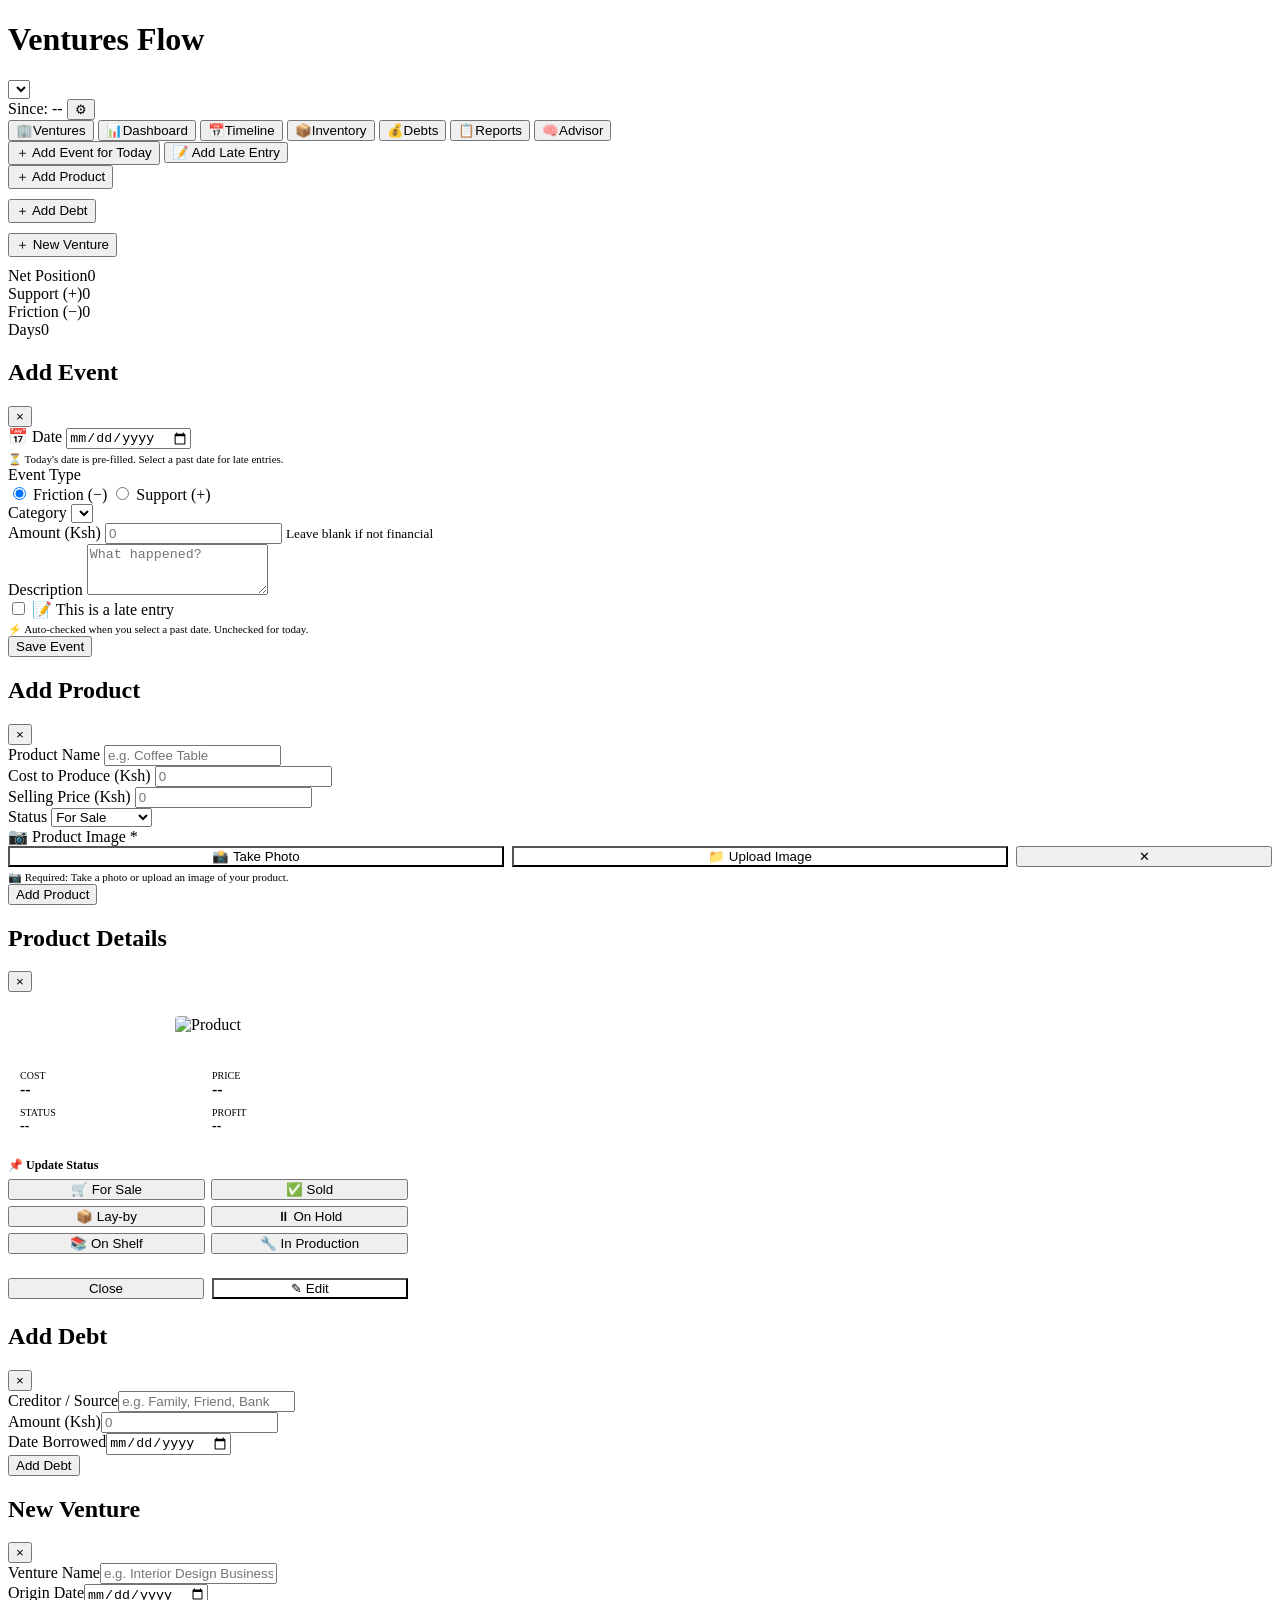
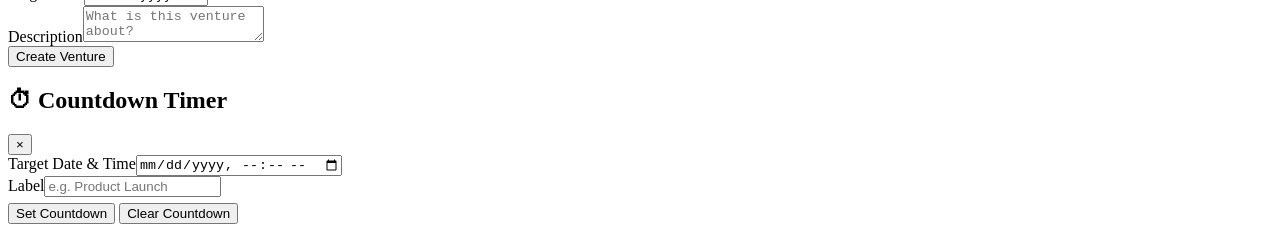
==== index.html @ 0978834f "Use full URL in manifest and SW" ====
<!DOCTYPE html>
<html lang="en">
<head>
    <meta charset="UTF-8">
    <meta name="viewport" content="width=device-width, initial-scale=1.0, maximum-scale=1.0, user-scalable=no">
    <meta name="theme-color" content="#1a1a2e">
    <meta name="description" content="Venture Flow - Track your venture's interaction with reality">
    <title>Ventures Flow</title>
    <base href="/venture-flow/">
    <link rel="manifest" href="manifest.json">
    <link rel="apple-touch-icon" href="icons/icon-192.png">
    
    <!-- Styles -->
    <link rel="stylesheet" href="css/style.css">
    <link rel="stylesheet" href="css/timeline.css">
    <link rel="stylesheet" href="css/dashboard.css">
    <link rel="stylesheet" href="css/inventory.css">
    <link rel="stylesheet" href="css/debts.css">
    <link rel="stylesheet" href="css/reports.css">
    <link rel="stylesheet" href="css/ventures.css">
    <link rel="stylesheet" href="css/modals.css">
    <link rel="stylesheet" href="css/responsive.css">
</head>
<body>

<div id="app">
    
    <!-- ===== HEADER ===== -->
    <header id="app-header">
        <div class="header-left">
            <h1 id="app-title">Ventures Flow</h1>
            <select id="venture-selector" class="venture-selector"></select>
        </div>
        <div class="header-right">
            <span id="venture-date" class="venture-date">Since: --</span>
            <button id="settings-btn" class="icon-btn" aria-label="Settings">⚙</button>
        </div>
    </header>

    <!-- ===== NAVIGATION ===== -->
    <nav id="main-nav">
        <button class="nav-btn" data-view="ventures"><span class="nav-icon">🏢</span><span class="nav-label">Ventures</span></button>
        <button class="nav-btn" data-view="dashboard"><span class="nav-icon">📊</span><span class="nav-label">Dashboard</span></button>
        <button class="nav-btn active" data-view="timeline"><span class="nav-icon">📅</span><span class="nav-label">Timeline</span></button>
        <button class="nav-btn" data-view="inventory"><span class="nav-icon">📦</span><span class="nav-label">Inventory</span></button>
        <button class="nav-btn" data-view="debts"><span class="nav-icon">💰</span><span class="nav-label">Debts</span></button>
        <button class="nav-btn" data-view="reports"><span class="nav-icon">📋</span><span class="nav-label">Reports</span></button>
        <button class="nav-btn" data-view="advisor"><span class="nav-icon">🧠</span><span class="nav-label">Advisor</span></button>
    </nav>

    <!-- ===== MAIN CONTENT ===== -->
    <main id="main-content">
        <section id="view-timeline" class="view active">
            <div id="countdown-container"></div>
            <div id="timeline-container"></div>
            <div id="timeline-footer">
                <button id="add-event-btn" class="add-btn">＋ Add Event for Today</button>
                <button id="add-late-event-btn" class="add-btn secondary">📝 Add Late Entry</button>
            </div>
        </section>
        
        <section id="view-dashboard" class="view"><div id="dashboard-container"></div></section>
        
        <section id="view-inventory" class="view">
            <button id="add-inventory-btn" class="add-btn" style="margin-bottom:10px;">＋ Add Product</button>
            <div id="inventory-list"></div>
        </section>
        
        <section id="view-debts" class="view">
            <button id="add-debt-btn" class="add-btn" style="margin-bottom:10px;">＋ Add Debt</button>
            <div id="debts-list"></div>
        </section>
        
        <section id="view-reports" class="view"><div id="reports-container"></div></section>
        
        <section id="view-ventures" class="view">
            <button id="add-venture-btn" class="add-btn" style="margin-bottom:10px;">＋ New Venture</button>
            <div id="ventures-list"></div>
        </section>

        <!-- ADVISOR VIEW -->
        <section id="view-advisor" class="view">
            <div id="advisor-container"></div>
        </section>
    </main>

    <!-- ===== STATUS BAR ===== -->
    <footer id="status-bar">
        <div class="status-item"><span class="status-label">Net Position</span><span id="net-position" class="status-value neutral">0</span></div>
        <div class="status-item"><span class="status-label">Support (+)</span><span id="total-support" class="status-value positive">0</span></div>
        <div class="status-item"><span class="status-label">Friction (−)</span><span id="total-friction" class="status-value negative">0</span></div>
        <div class="status-item"><span class="status-label">Days</span><span id="total-days" class="status-value neutral">0</span></div>
    </footer>
</div>

<!-- ===== MODALS ===== -->

<!-- ============================================ -->
<!-- EVENT MODAL - WITH SMART DATE HANDLING      -->
<!-- ============================================ -->
<div id="event-modal" class="modal">
    <div class="modal-overlay"></div>
    <div class="modal-content">
        <div class="modal-header">
            <h2 id="event-modal-title">Add Event</h2>
            <button class="modal-close" data-modal="event-modal">&times;</button>
        </div>
        <form id="event-form">
            <input type="hidden" id="event-edit-id" value="">
            
            <!-- Date Field with Smart Handling -->
            <div class="form-group">
                <label for="event-date">📅 Date</label>
                <input type="date" id="event-date" required>
                <small style="color:var(--gray-500);display:block;margin-top:4px;font-size:11px;">
                    ⏳ <span id="date-help-text">Today's date is pre-filled. Select a past date for late entries.</span>
                </small>
            </div>
            
            <div class="form-group">
                <label>Event Type</label>
                <div class="radio-group">
                    <label class="radio-option friction active" data-type="friction">
                        <input type="radio" name="eventType" value="friction" checked>
                        <span>Friction (−)</span>
                    </label>
                    <label class="radio-option support" data-type="support">
                        <input type="radio" name="eventType" value="support">
                        <span>Support (+)</span>
                    </label>
                </div>
            </div>
            
            <div class="form-group">
                <label for="event-category">Category</label>
                <select id="event-category" required></select>
            </div>
            
            <div class="form-group">
                <label for="event-amount">Amount (Ksh)</label>
                <input type="number" id="event-amount" placeholder="0" step="1">
                <small>Leave blank if not financial</small>
            </div>
            
            <div class="form-group">
                <label for="event-description">Description</label>
                <textarea id="event-description" rows="3" placeholder="What happened?" required></textarea>
            </div>
            
            <!-- Late Entry Checkbox - Auto-managed -->
            <div class="form-group">
                <label>
                    <input type="checkbox" id="event-late-entry"> 
                    📝 This is a late entry
                </label>
                <small style="color:var(--gray-500);display:block;margin-top:4px;font-size:11px;">
                    ⚡ Auto-checked when you select a past date. Unchecked for today.
                </small>
            </div>
            
            <button type="submit" class="submit-btn" id="event-submit-btn">Save Event</button>
        </form>
    </div>
</div>

<!-- Inventory Modal -->
<div id="inventory-modal" class="modal">
    <div class="modal-overlay"></div>
    <div class="modal-content">
        <div class="modal-header"><h2 id="inv-modal-title">Add Product</h2><button class="modal-close" data-modal="inventory-modal">&times;</button></div>
        <form id="inventory-form">
            <input type="hidden" id="inv-edit-id" value="">
            
            <div class="form-group">
                <label for="inv-name">Product Name</label>
                <input type="text" id="inv-name" placeholder="e.g. Coffee Table" required>
            </div>
            
            <div class="form-group">
                <label for="inv-cost">Cost to Produce (Ksh)</label>
                <input type="number" id="inv-cost" placeholder="0" step="1" required>
            </div>
            
            <div class="form-group">
                <label for="inv-price">Selling Price (Ksh)</label>
                <input type="number" id="inv-price" placeholder="0" step="1" required>
            </div>
            
            <div class="form-group">
                <label for="inv-status">Status</label>
                <select id="inv-status">
                    <option value="for_sale">For Sale</option>
                    <option value="in_production">In Production</option>
                    <option value="sold">Sold</option>
                </select>
            </div>
            
            <!-- NEW: Image Capture Section -->
            <div class="form-group">
                <label for="inv-image">📷 Product Image <span style="color:var(--friction);">*</span></label>
                <div style="display:flex;flex-direction:column;gap:8px;">
                    <div style="display:flex;gap:8px;flex-wrap:wrap;">
                        <button type="button" class="submit-btn" style="flex:1;background:var(--gray-700);" onclick="window.captureInventoryImage()">
                            📸 Take Photo
                        </button>
                        <button type="button" class="submit-btn" style="flex:1;background:var(--gray-700);" onclick="window.uploadInventoryImage()">
                            📁 Upload Image
                        </button>
                        <button type="button" class="submit-btn danger" style="flex:0.5;" onclick="window.clearInventoryImage()">
                            ✕
                        </button>
                    </div>
                    <input type="file" id="inv-image-input" accept="image/*" style="display:none;" onchange="window.handleInventoryImageUpload(event)">
                    <div id="inv-image-preview" style="display:none;border:1px solid var(--gray-700);border-radius:8px;padding:8px;background:var(--bg-secondary);text-align:center;">
                        <img id="inv-image-display" src="" alt="Product preview" style="max-width:100%;max-height:150px;border-radius:4px;">
                        <div style="font-size:10px;color:var(--gray-500);margin-top:4px;">Image captured ✓</div>
                    </div>
                    <input type="hidden" id="inv-image-data" value="">
                </div>
                <small style="color:var(--gray-500);display:block;margin-top:4px;font-size:11px;">
                    📷 Required: Take a photo or upload an image of your product.
                </small>
            </div>
            
            <button type="submit" class="submit-btn" id="inv-submit-btn">Add Product</button>
        </form>
    </div>
</div>

<!-- Inventory Detail Modal -->
<div id="inventory-detail-modal" class="modal">
    <div class="modal-overlay"></div>
    <div class="modal-content" style="max-width:400px;">
        <div class="modal-header">
            <h2 id="detail-product-name">Product Details</h2>
            <button class="modal-close" data-modal="inventory-detail-modal">&times;</button>
        </div>
        <div id="detail-content" style="padding:4px 0;">
            <!-- Product image -->
            <div style="text-align:center;margin:8px 0;padding:12px;background:var(--bg-secondary);border-radius:8px;border:1px solid var(--gray-700);">
                <img id="detail-product-image" src="" alt="Product" style="max-width:100%;max-height:200px;border-radius:4px;object-fit:contain;">
                <div id="detail-no-image" style="display:none;padding:30px 0;color:var(--gray-500);font-size:48px;">📷</div>
            </div>
            
            <!-- Product info -->
            <div style="display:grid;grid-template-columns:1fr 1fr;gap:8px;margin:12px 0;padding:12px;background:var(--bg-secondary);border-radius:8px;border:1px solid var(--gray-700);">
                <div>
                    <div style="font-size:10px;color:var(--gray-500);text-transform:uppercase;">Cost</div>
                    <div style="font-size:16px;font-weight:600;" id="detail-cost">--</div>
                </div>
                <div>
                    <div style="font-size:10px;color:var(--gray-500);text-transform:uppercase;">Price</div>
                    <div style="font-size:16px;font-weight:600;" id="detail-price">--</div>
                </div>
                <div>
                    <div style="font-size:10px;color:var(--gray-500);text-transform:uppercase;">Status</div>
                    <div style="font-size:14px;font-weight:600;" id="detail-status">--</div>
                </div>
                <div>
                    <div style="font-size:10px;color:var(--gray-500);text-transform:uppercase;">Profit</div>
                    <div style="font-size:14px;font-weight:600;" id="detail-profit">--</div>
                </div>
            </div>
            
            <!-- Status Management -->
            <div style="margin:12px 0;">
                <label style="font-size:12px;font-weight:600;color:var(--gray-300);display:block;margin-bottom:6px;">📌 Update Status</label>
                <div style="display:grid;grid-template-columns:1fr 1fr;gap:6px;" id="detail-status-buttons">
                    <button class="status-btn status-for-sale" data-status="for_sale" onclick="updateInventoryStatus('for_sale')">🛒 For Sale</button>
                    <button class="status-btn status-sold" data-status="sold" onclick="updateInventoryStatus('sold')">✅ Sold</button>
                    <button class="status-btn status-lay-by" data-status="lay_by" onclick="updateInventoryStatus('lay_by')">📦 Lay-by</button>
                    <button class="status-btn status-on-hold" data-status="on_hold" onclick="updateInventoryStatus('on_hold')">⏸ On Hold</button>
                    <button class="status-btn status-on-shelf" data-status="on_shelf" onclick="updateInventoryStatus('on_shelf')">📚 On Shelf</button>
                    <button class="status-btn status-in-production" data-status="in_production" onclick="updateInventoryStatus('in_production')">🔧 In Production</button>
                </div>
            </div>
            
            <!-- Action buttons -->
            <div style="display:flex;gap:8px;margin-top:12px;padding-top:12px;border-top:1px solid var(--gray-700);">
                <button class="submit-btn" style="flex:1;" onclick="closeInventoryDetail()">Close</button>
                <button class="submit-btn" style="flex:1;background:var(--info);" onclick="editFromDetail()">✎ Edit</button>
            </div>
        </div>
        <input type="hidden" id="detail-product-id" value="">
    </div>
</div>

<!-- Debt Modal -->
<div id="debt-modal" class="modal">
    <div class="modal-overlay"></div>
    <div class="modal-content">
        <div class="modal-header"><h2 id="debt-modal-title">Add Debt</h2><button class="modal-close" data-modal="debt-modal">&times;</button></div>
        <form id="debt-form">
            <input type="hidden" id="debt-edit-id" value="">
            <div class="form-group"><label for="debt-creditor">Creditor / Source</label><input type="text" id="debt-creditor" placeholder="e.g. Family, Friend, Bank" required></div>
            <div class="form-group"><label for="debt-amount">Amount (Ksh)</label><input type="number" id="debt-amount" placeholder="0" step="1" required></div>
            <div class="form-group"><label for="debt-date">Date Borrowed</label><input type="date" id="debt-date" required></div>
            <button type="submit" class="submit-btn" id="debt-submit-btn">Add Debt</button>
        </form>
    </div>
</div>

<!-- Venture Modal -->
<div id="venture-modal" class="modal">
    <div class="modal-overlay"></div>
    <div class="modal-content">
        <div class="modal-header"><h2>New Venture</h2><button class="modal-close" data-modal="venture-modal">&times;</button></div>
        <form id="venture-form">
            <div class="form-group"><label for="venture-name">Venture Name</label><input type="text" id="venture-name" placeholder="e.g. Interior Design Business" required></div>
            <div class="form-group"><label for="venture-origin">Origin Date</label><input type="date" id="venture-origin" required></div>
            <div class="form-group"><label for="venture-description">Description</label><textarea id="venture-description" rows="2" placeholder="What is this venture about?"></textarea></div>
            <button type="submit" class="submit-btn">Create Venture</button>
        </form>
    </div>
</div>

<!-- Countdown Modal -->
<div id="countdown-modal" class="modal">
    <div class="modal-overlay"></div>
    <div class="modal-content">
        <div class="modal-header"><h2>⏱ Countdown Timer</h2><button class="modal-close" data-modal="countdown-modal">&times;</button></div>
        <form id="countdown-form">
            <div class="form-group"><label for="countdown-target">Target Date & Time</label><input type="datetime-local" id="countdown-target" required></div>
            <div class="form-group"><label for="countdown-label">Label</label><input type="text" id="countdown-label" placeholder="e.g. Product Launch"></div>
            <button type="submit" class="submit-btn">Set Countdown</button>
            <button type="button" class="submit-btn danger" id="countdown-clear-btn" style="margin-top:6px;">Clear Countdown</button>
        </form>
    </div>
</div>

<!-- Toast -->
<div id="toast" class="toast"><span id="toast-message"></span></div>

<!-- ===== SCRIPTS ===== -->
<!-- 1. Core utilities and database (no dependencies) -->
<script src="js/utils.js"></script>
<script src="js/database.js"></script>

<!-- 2. State management (depends on nothing) -->
<script src="js/state.js"></script>

<!-- 3. Data definitions (depends on database) -->
<script src="js/categories.js"></script>

<!-- 4. CRUD operations (depend on state, database, categories) -->
<script src="js/events.js"></script>
<script src="js/inventory.js"></script>
<script src="js/debts.js"></script>

<!-- 5. Renderers (depend on CRUD operations and state) -->
<script src="js/timeline.js"></script>
<script src="js/dashboard.js"></script>
<script src="js/reports.js"></script>

<!-- 6. Specialized features (depend on state and database) -->
<script src="js/ventures.js"></script>
<script src="js/countdown.js"></script>

<!-- 7. Export utilities (depend on state) -->
<script src="js/exports.js"></script>

<!-- 8. Modal placeholder -->
<script src="js/modals.js"></script>

<!-- 9. EMERGENT INTELLIGENCE ENGINE -->
<!-- Pattern engine: detects patterns in data -->
<script src="js/patterns.js"></script>
<!-- Probability engine: calculates outcome probabilities -->
<script src="js/probability.js"></script>
<!-- Memory engine: compresses data into stateful memory -->
<script src="js/memory.js"></script>
<!-- Anomaly engine: flags unusual events -->
<script src="js/anomalies.js"></script>
<!-- Simulator engine: runs what-if scenarios -->
<script src="js/simulator.js"></script>
<!-- Advisor engine: synthesizes everything into advice -->
<script src="js/advisor.js"></script>

<!-- 10. MAIN APPLICATION (depends on everything above) -->
<script src="js/app.js"></script>

</body>
</html>
---- css/style.css ----
/* ========================================
   GLOBAL STYLES & VARIABLES
   ======================================== */
* { margin: 0; padding: 0; box-sizing: border-box; }

:root {
    --primary: #1a1a2e;
    --primary-light: #2c3e50;
    --primary-dark: #0f0f1a;
    --friction: #e74c3c;
    --friction-light: #fdf2f2;
    --friction-dark: #c0392b;
    --support: #2ecc71;
    --support-light: #f0faf4;
    --support-dark: #27ae60;
    --gray-50: #f8f9fa;
    --gray-100: #f1f3f5;
    --gray-200: #e9ecef;
    --gray-300: #dee2e6;
    --gray-400: #ced4da;
    --gray-500: #adb5bd;
    --gray-600: #868e96;
    --gray-700: #495057;
    --gray-800: #343a40;
    --gray-900: #212529;
    --warning: #f39c12;
    --info: #3498db;
    --success: #2ecc71;
    --error: #e74c3c;
    --radius: 12px;
    --shadow: 0 2px 8px rgba(0,0,0,0.15);
}

html, body {
    height: 100%;
    font-family: -apple-system, BlinkMacSystemFont, 'Segoe UI', Roboto, sans-serif;
    background: var(--primary);
    color: #fff;
    overflow: hidden;
}

button { cursor: pointer; border: none; font-family: inherit; }

input, select, textarea {
    font-family: inherit;
    font-size: 14px;
    padding: 10px 12px;
    border-radius: 8px;
    border: 1px solid var(--gray-300);
    background: #fff;
    color: var(--gray-900);
    width: 100%;
    transition: border-color 0.2s;
}
input:focus, select:focus, textarea:focus {
    outline: none;
    border-color: var(--support);
}
textarea { resize: vertical; min-height: 60px; }

/* ========================================
   APP SHELL
   ======================================== */
#app {
    display: flex;
    flex-direction: column;
    height: 100vh;
    max-width: 480px;
    margin: 0 auto;
    background: var(--primary);
    position: relative;
    overflow: hidden;
}

/* Header */
#app-header {
    display: flex;
    justify-content: space-between;
    align-items: center;
    padding: 10px 14px;
    background: var(--primary-dark);
    border-bottom: 1px solid #2c3e50;
    flex-shrink: 0;
    z-index: 10;
    gap: 6px;
    flex-wrap: wrap;
}
.header-left { display: flex; align-items: center; gap: 8px; flex:1; min-width:0; }
.header-right { display: flex; align-items: center; gap: 6px; flex-shrink:0; }
#app-title {
    font-size: 17px;
    font-weight: 700;
    background: linear-gradient(135deg, var(--support), #27ae60);
    -webkit-background-clip: text;
    -webkit-text-fill-color: transparent;
    white-space: nowrap;
}
.venture-selector {
    background: var(--primary-light);
    color: #fff;
    border: 1px solid #2c3e50;
    border-radius: 6px;
    padding: 4px 8px;
    font-size: 11px;
    max-width: 120px;
    cursor: pointer;
}
.venture-selector option { background: var(--primary-dark); color: #fff; }
.venture-date {
    font-size: 10px;
    color: var(--gray-500);
    background: var(--primary-light);
    padding: 3px 8px;
    border-radius: 12px;
    white-space: nowrap;
}
.icon-btn {
    background: transparent;
    color: var(--gray-400);
    font-size: 18px;
    padding: 4px 6px;
    border-radius: 6px;
    transition: all 0.2s;
}
.icon-btn:hover { background: var(--primary-light); color: #fff; }

/* Navigation */
#main-nav {
    display: flex;
    background: var(--primary-dark);
    border-bottom: 1px solid #2c3e50;
    flex-shrink: 0;
    overflow-x: auto;
    padding: 0 2px;
}
.nav-btn {
    flex: 1;
    min-width: 44px;
    padding: 8px 4px;
    background: transparent;
    color: var(--gray-500);
    display: flex;
    flex-direction: column;
    align-items: center;
    gap: 1px;
    font-size: 9px;
    transition: all 0.2s;
    border-bottom: 2px solid transparent;
}
.nav-btn .nav-icon { font-size: 16px; }
.nav-btn .nav-label { font-size: 8px; letter-spacing: 0.2px; }
.nav-btn.active {
    color: var(--support);
    border-bottom-color: var(--support);
}
.nav-btn.active .nav-icon { color: var(--support); }
.nav-btn:hover { color: #fff; }

/* Main Content */
#main-content {
    flex: 1;
    overflow-y: auto;
    overflow-x: hidden;
    padding: 0;
    background: var(--primary);
    -webkit-overflow-scrolling: touch;
}
#main-content::-webkit-scrollbar { width: 3px; }
#main-content::-webkit-scrollbar-track { background: transparent; }
#main-content::-webkit-scrollbar-thumb { background: var(--gray-600); border-radius: 3px; }

/* Views */
.view {
    display: none;
    padding: 10px 10px 70px 10px;
    min-height: 100%;
}
.view.active { display: block; }

/* Status Bar */
#status-bar {
    display: flex;
    background: var(--primary-dark);
    border-top: 1px solid #2c3e50;
    padding: 4px 8px;
    flex-shrink: 0;
    gap: 2px;
    position: sticky;
    bottom: 0;
    z-index: 10;
}
.status-item {
    flex: 1;
    text-align: center;
    padding: 2px 2px;
    border-radius: 4px;
}
.status-label {
    display: block;
    font-size: 7px;
    text-transform: uppercase;
    color: var(--gray-500);
    letter-spacing: 0.3px;
}
.status-value {
    font-size: 12px;
    font-weight: 700;
    display: block;
}
.status-value.positive { color: var(--support); }
.status-value.negative { color: var(--friction); }
.status-value.neutral { color: var(--gray-400); }

/* ========================================
   UTILITY CLASSES
   ======================================== */
.text-center { text-align: center; }
.mt-4 { margin-top: 4px; }
.mt-8 { margin-top: 8px; }
.mb-8 { margin-bottom: 8px; }
.flex { display: flex; }
.flex-between { display: flex; justify-content: space-between; align-items: center; }
.gap-4 { gap: 4px; }
.gap-8 { gap: 8px; }
.hidden { display: none !important; }

/* ========================================
   ADD BUTTON
   ======================================== */
.add-btn {
    display: block;
    width: 100%;
    padding: 12px;
    background: var(--support);
    color: var(--primary-dark);
    border: none;
    border-radius: var(--radius);
    font-size: 14px;
    font-weight: 700;
    cursor: pointer;
    transition: all 0.2s;
    box-shadow: 0 4px 16px rgba(46, 204, 113, 0.25);
}
.add-btn:hover { background: var(--support-dark); transform: scale(1.01); }
.add-btn.secondary {
    background: var(--info);
    box-shadow: 0 4px 16px rgba(52, 152, 219, 0.25);
    margin-top: 6px;
}
.add-btn.secondary:hover { background: #2980b9; }

/* ========================================
   DELETE & EDIT BUTTONS
   ======================================== */
.delete-btn {
    background: transparent;
    color: var(--friction);
    font-size: 14px;
    padding: 2px 6px;
    border-radius: 4px;
    transition: all 0.2s;
}
.delete-btn:hover { background: #1a0f0f; }

.edit-btn-sm {
    background: transparent;
    color: var(--info);
    font-size: 12px;
    padding: 2px 6px;
    border-radius: 4px;
    transition: all 0.2s;
}
.edit-btn-sm:hover { background: #0f1a2a; }

/* ========================================
   EMPTY STATE
   ======================================== */
.empty-state {
    text-align: center;
    padding: 30px 16px;
    color: var(--gray-500);
}
.empty-state .empty-icon { font-size: 36px; margin-bottom: 8px; display: block; }
.empty-state p { margin: 4px 0; font-size: 13px; }

/* ========================================
   TOAST
   ======================================== */
.toast {
    position: fixed;
    bottom: 70px;
    left: 50%;
    transform: translateX(-50%);
    background: var(--primary-dark);
    color: #fff;
    padding: 10px 20px;
    border-radius: var(--radius);
    font-size: 13px;
    border: 1px solid #2c3e50;
    z-index: 2000;
    opacity: 0;
    visibility: hidden;
    transition: all 0.3s ease;
    max-width: 90%;
    text-align: center;
    box-shadow: 0 4px 20px rgba(0,0,0,0.4);
}
.toast.visible {
    opacity: 1;
    visibility: visible;
}
.toast.success { border-color: var(--support); }
.toast.error { border-color: var(--friction); }
.toast.warning { border-color: var(--warning); }

/* ============================================
   ADVISOR STYLES
   ============================================ */

.advisor-header-bar {
    display: flex;
    justify-content: space-between;
    align-items: center;
    flex-wrap: wrap;
    gap: 10px;
    padding: 16px 0;
    border-bottom: 1px solid var(--gray-700);
}

.advisor-header-bar h2 {
    margin: 0;
    font-size: 18px;
}

.advisor-stats {
    display: flex;
    gap: 12px;
}

.advisor-stat {
    padding: 4px 12px;
    border-radius: 12px;
    font-size: 13px;
    font-weight: 600;
}

.advisor-stat.urgent {
    background: rgba(231, 76, 60, 0.2);
    color: var(--friction);
}

.advisor-stat.important {
    background: rgba(241, 196, 15, 0.2);
    color: var(--warning);
}

.advisor-stat.opportunity {
    background: rgba(46, 204, 113, 0.2);
    color: var(--support);
}

.advisor-alert {
    padding: 12px 16px;
    background: rgba(231, 76, 60, 0.15);
    border-left: 4px solid var(--friction);
    border-radius: 6px;
    margin: 12px 0;
    font-size: 14px;
    color: var(--friction);
}

.advisor-list {
    display: flex;
    flex-direction: column;
    gap: 12px;
    padding: 12px 0;
}

.advisor-item {
    padding: 14px 16px;
    border-radius: 8px;
    border: 1px solid var(--gray-700);
    background: var(--bg-secondary);
}

.advisor-item.priority-urgent {
    border-left: 4px solid var(--friction);
}

.advisor-item.priority-important {
    border-left: 4px solid var(--warning);
}

.advisor-item.priority-opportunity {
    border-left: 4px solid var(--support);
}

.advisor-header {
    display: flex;
    justify-content: space-between;
    align-items: center;
    flex-wrap: wrap;
    gap: 8px;
    margin-bottom: 6px;
}

.advisor-priority {
    font-size: 11px;
    font-weight: 600;
    letter-spacing: 0.5px;
    padding: 2px 10px;
    border-radius: 10px;
    background: var(--gray-600);
    color: var(--gray-200);
}

.advisor-title {
    font-weight: 600;
    font-size: 15px;
}

.advisor-action {
    font-size: 14px;
    color: var(--gray-300);
    margin: 4px 0;
}

.advisor-detail {
    font-size: 12px;
    color: var(--gray-500);
    margin-top: 4px;
}

.advisor-source {
    font-size: 10px;
    color: var(--gray-600);
    margin-top: 6px;
    text-transform: uppercase;
    letter-spacing: 0.5px;
}

.advisor-empty {
    text-align: center;
    padding: 40px 20px;
    color: var(--gray-500);
}

.advisor-icon {
    font-size: 48px;
    display: block;
    margin-bottom: 12px;
}

/* ============================================
   MEMORY CARD STYLES
   ============================================ */

.memory-card {
    padding: 16px;
    border-radius: 8px;
    background: var(--bg-secondary);
    border: 1px solid var(--gray-700);
}

.memory-header {
    display: flex;
    justify-content: space-between;
    align-items: center;
    margin-bottom: 12px;
}

.memory-sentiment {
    font-weight: 600;
    font-size: 14px;
}

.memory-sentiment.positive { color: var(--support); }
.memory-sentiment.negative { color: var(--friction); }
.memory-sentiment.neutral { color: var(--warning); }

.memory-period {
    font-size: 12px;
    color: var(--gray-500);
}

.memory-stats {
    display: grid;
    grid-template-columns: repeat(4, 1fr);
    gap: 8px;
    margin: 10px 0;
}

.memory-stat {
    text-align: center;
}

.memory-stat-value {
    display: block;
    font-size: 20px;
    font-weight: 700;
}

.memory-stat-value.support { color: var(--support); }
.memory-stat-value.friction { color: var(--friction); }
.memory-stat-value.neutral { color: var(--gray-400); }

.memory-stat-label {
    font-size: 10px;
    color: var(--gray-500);
    text-transform: uppercase;
}

.memory-detail {
    font-size: 12px;
    color: var(--gray-400);
    padding: 8px 0;
    border-top: 1px solid var(--gray-700);
    border-bottom: 1px solid var(--gray-700);
}

.memory-net {
    padding-top: 8px;
    font-size: 14px;
}

.memory-net .support { color: var(--support); }
.memory-net .friction { color: var(--friction); }

/* ============================================
   ANOMALY STYLES
   ============================================ */

.anomaly-item {
    padding: 12px 14px;
    border-radius: 6px;
    background: var(--bg-secondary);
    border: 1px solid var(--gray-700);
    margin-bottom: 8px;
}

.anomaly-item.severity-high {
    border-left: 4px solid var(--friction);
}

.anomaly-item.severity-medium {
    border-left: 4px solid var(--warning);
}

.anomaly-item.severity-low {
    border-left: 4px solid var(--support);
}

.anomaly-header {
    display: flex;
    align-items: center;
    gap: 8px;
    flex-wrap: wrap;
}

.anomaly-icon { font-size: 16px; }
.anomaly-title { font-weight: 600; font-size: 14px; }
.anomaly-severity {
    font-size: 10px;
    padding: 1px 8px;
    border-radius: 8px;
    background: var(--gray-600);
    color: var(--gray-200);
}

.anomaly-message { font-size: 14px; color: var(--gray-300); margin: 4px 0; }
.anomaly-description { font-size: 12px; color: var(--gray-500); }
.anomaly-date { font-size: 11px; color: var(--gray-600); margin-top: 4px; }

.anomaly-empty {
    text-align: center;
    padding: 20px;
    color: var(--gray-500);
}

/* ============================================
   SIMULATION STYLES
   ============================================ */

.simulation-result {
    padding: 16px;
    border-radius: 8px;
    background: var(--bg-secondary);
    border: 1px solid var(--gray-700);
}

.sim-score {
    text-align: center;
    padding: 12px 0;
    margin-bottom: 12px;
    border-bottom: 1px solid var(--gray-700);
}

.sim-score-value {
    font-size: 32px;
    font-weight: 700;
    display: block;
}

.sim-score-label {
    font-size: 12px;
    color: var(--gray-500);
}

.sim-grid {
    display: grid;
    grid-template-columns: 1fr 1fr;
    gap: 8px 16px;
    margin: 12px 0;
}

.sim-item {
    display: flex;
    justify-content: space-between;
    padding: 4px 0;
    font-size: 13px;
}

.sim-label { color: var(--gray-500); }
.sim-value { font-weight: 600; }
.sim-value.positive { color: var(--support); }
.sim-value.negative { color: var(--friction); }
.sim-value.neutral { color: var(--gray-400); }

.sim-insights {
    padding: 10px 0;
    border-top: 1px solid var(--gray-700);
    border-bottom: 1px solid var(--gray-700);
    margin: 10px 0;
}

.sim-insight {
    font-size: 13px;
    padding: 2px 0;
    color: var(--gray-300);
}

.sim-recommendation {
    padding-top: 10px;
    font-size: 14px;
    color: var(--gray-200);
}


/* ============================================
   ADVISOR FILTER TABS
   ============================================ */

.advisor-filter-tabs {
    display: flex;
    gap: 6px;
    padding: 6px 0 10px 0;
    flex-wrap: wrap;
    border-bottom: 1px solid var(--gray-700);
    margin-bottom: 10px;
}

.advisor-filter-btn {
    display: flex;
    align-items: center;
    gap: 6px;
    padding: 6px 14px;
    border-radius: 20px;
    border: 1px solid var(--gray-600);
    background: transparent;
    color: var(--gray-400);
    font-size: 12px;
    font-weight: 500;
    cursor: pointer;
    transition: all 0.2s ease;
    font-family: inherit;
}

.advisor-filter-btn:hover {
    background: var(--gray-800);
    border-color: var(--gray-400);
    color: var(--gray-200);
}

.advisor-filter-btn.active {
    background: var(--gray-700);
    border-color: var(--gray-400);
    color: #fff;
}

.advisor-filter-btn.urgent {
    border-color: rgba(231, 76, 60, 0.3);
    color: var(--friction);
}

.advisor-filter-btn.urgent:hover {
    background: rgba(231, 76, 60, 0.1);
    border-color: var(--friction);
}

.advisor-filter-btn.urgent.active {
    background: rgba(231, 76, 60, 0.2);
    border-color: var(--friction);
    color: var(--friction);
}

.advisor-filter-btn.important {
    border-color: rgba(241, 196, 15, 0.3);
    color: var(--warning);
}

.advisor-filter-btn.important:hover {
    background: rgba(241, 196, 15, 0.1);
    border-color: var(--warning);
}

.advisor-filter-btn.important.active {
    background: rgba(241, 196, 15, 0.2);
    border-color: var(--warning);
    color: var(--warning);
}

.advisor-filter-btn.opportunity {
    border-color: rgba(46, 204, 113, 0.3);
    color: var(--support);
}

.advisor-filter-btn.opportunity:hover {
    background: rgba(46, 204, 113, 0.1);
    border-color: var(--support);
}

.advisor-filter-btn.opportunity.active {
    background: rgba(46, 204, 113, 0.2);
    border-color: var(--support);
    color: var(--support);
}

.filter-count {
    font-size: 10px;
    background: var(--gray-700);
    color: var(--gray-400);
    padding: 1px 7px;
    border-radius: 10px;
    font-weight: 600;
    min-width: 18px;
    text-align: center;
}

.advisor-filter-btn.active .filter-count {
    background: var(--gray-600);
    color: #fff;
}

.advisor-filter-btn.urgent .filter-count.urgent-count {
    background: rgba(231, 76, 60, 0.2);
    color: var(--friction);
}

.advisor-filter-btn.important .filter-count.important-count {
    background: rgba(241, 196, 15, 0.2);
    color: var(--warning);
}

.advisor-filter-btn.opportunity .filter-count.opportunity-count {
    background: rgba(46, 204, 113, 0.2);
    color: var(--support);
}

/* Active state with colored counts */
.advisor-filter-btn.urgent.active .filter-count.urgent-count {
    background: rgba(231, 76, 60, 0.3);
    color: var(--friction);
}

.advisor-filter-btn.important.active .filter-count.important-count {
    background: rgba(241, 196, 15, 0.3);
    color: var(--warning);
}

.advisor-filter-btn.opportunity.active .filter-count.opportunity-count {
    background: rgba(46, 204, 113, 0.3);
    color: var(--support);
}

/* Responsive */
@media (max-width: 480px) {
    .advisor-filter-tabs {
        gap: 4px;
        padding: 4px 0 8px 0;
    }
    
    .advisor-filter-btn {
        font-size: 10px;
        padding: 4px 10px;
        gap: 4px;
    }
    
    .filter-count {
        font-size: 8px;
        padding: 1px 5px;
        min-width: 14px;
    }
}
---- css/timeline.css ----
/* ========================================
   TIMELINE VIEW
   ======================================== */
#timeline-container { padding: 2px 0; }
.timeline { display: flex; flex-direction: column; }

.day-block {
    margin-bottom: 14px;
    padding: 0 2px;
}

.day-header {
    display: flex;
    align-items: center;
    gap: 8px;
    padding: 3px 6px;
    font-size: 11px;
    font-weight: 600;
    color: var(--gray-500);
    border-bottom: 1px solid #2c3e50;
    margin-bottom: 4px;
    padding-bottom: 4px;
}
.day-date { color: var(--gray-300); }
.day-date.late-entry { color: var(--warning); }

.late-badge {
    font-size: 8px;
    background: #3a2a1a;
    color: var(--warning);
    padding: 1px 6px;
    border-radius: 8px;
    font-weight: 400;
}
.origin-badge {
    font-size: 8px;
    color: var(--support);
    background: #1a3a2a;
    padding: 1px 8px;
    border-radius: 10px;
    font-weight: 400;
}

.day-row {
    display: flex;
    gap: 0;
    min-height: 40px;
}
.day-col { padding: 2px 3px; }
.day-col.friction-col {
    flex: 0 0 44%;
    text-align: right;
    padding-right: 4px;
}
.day-col.timeline-col {
    flex: 0 0 12%;
    display: flex;
    justify-content: center;
    position: relative;
}
.day-col.support-col {
    flex: 0 0 44%;
    text-align: left;
    padding-left: 4px;
}

.timeline-line {
    width: 2px;
    background: #2c3e50;
    min-height: 24px;
    border-radius: 2px;
    position: relative;
}
.day-block:first-child .timeline-line::before {
    content: '●';
    position: absolute;
    top: -5px;
    left: 50%;
    transform: translateX(-50%);
    color: var(--support);
    font-size: 12px;
}

.event-card {
    background: #1a1a2e;
    border-radius: 6px;
    padding: 4px 8px;
    margin-bottom: 3px;
    cursor: pointer;
    transition: all 0.15s;
    border-left: 3px solid transparent;
    font-size: 11px;
    border: 1px solid #2c3e50;
    position: relative;
}
.event-card:hover {
    border-color: var(--gray-500);
    transform: translateY(-1px);
}
.event-card.friction {
    border-left-color: var(--friction);
    background: #1a0f0f;
}
.event-card.support {
    border-left-color: var(--support);
    background: #0f1a12;
}
.event-card.late-entry {
    border-style: dashed;
    border-color: var(--warning);
}

.event-amount {
    font-weight: 700;
    font-size: 12px;
}
.event-amount.amount-friction { color: var(--friction); }
.event-amount.amount-support { color: var(--support); }
.event-amount.amount-empty { color: var(--gray-600); font-weight: 400; }

.event-description {
    color: var(--gray-200);
    margin: 1px 0;
    font-size: 11px;
}
.event-badge {
    font-size: 7px;
    background: #2c3e50;
    padding: 1px 6px;
    border-radius: 8px;
    color: var(--gray-500);
    display: inline-block;
    text-transform: uppercase;
    letter-spacing: 0.2px;
}

.event-actions {
    display: none;
    position: absolute;
    right: 4px;
    top: 2px;
    gap: 4px;
}
.event-card:hover .event-actions { display: flex; }
.event-actions button {
    background: var(--primary-light);
    color: #fff;
    font-size: 10px;
    padding: 1px 6px;
    border-radius: 4px;
}
.event-actions button.edit-btn { color: var(--info); }
.event-actions button.delete-btn { color: var(--friction); }

#timeline-footer {
    padding: 10px 0 14px 0;
    position: sticky;
    bottom: 0;
    background: var(--primary);
}

/* ============================================
   TIMELINE - EMPTY DAYS WITH YELLOWISH BORDER
   ============================================ */

/* Empty day block - thin yellowish border */
.day-block.empty-day {
    border: 1px solid rgba(241, 196, 15, 0.3);
    border-radius: 8px;
    padding: 0 6px;
    margin-bottom: 6px;
    transition: border-color 0.3s ease, background 0.3s ease;
    background: rgba(241, 196, 15, 0.02);
}

/* Hover effect for empty days - makes the border more visible */
.day-block.empty-day:hover {
    border-color: rgba(241, 196, 15, 0.7);
    background: rgba(241, 196, 15, 0.06);
    cursor: pointer;
}

/* Empty day placeholder - clickable + sign */
.empty-placeholder {
    height: 24px;
    border: 1px dashed rgba(241, 196, 15, 0.3);
    border-radius: 4px;
    margin: 2px 0;
    display: flex;
    align-items: center;
    justify-content: center;
    color: rgba(241, 196, 15, 0.4);
    font-size: 14px;
    transition: all 0.3s ease;
    cursor: pointer;
}

.empty-row:hover .empty-placeholder {
    border-color: rgba(241, 196, 15, 0.7);
    color: rgba(241, 196, 15, 0.8);
    background: rgba(241, 196, 15, 0.05);
}

/* Empty day badge styling */
.empty-badge {
    font-size: 10px;
    color: rgba(241, 196, 15, 0.6);
    background: rgba(241, 196, 15, 0.08);
    padding: 1px 10px;
    border-radius: 10px;
    margin-left: 6px;
    border: 1px solid rgba(241, 196, 15, 0.15);
}

/* Today's empty day - special styling */
.day-block.empty-day.today {
    border-color: rgba(46, 204, 113, 0.3);
    background: rgba(46, 204, 113, 0.03);
}

.day-block.empty-day.today:hover {
    border-color: rgba(46, 204, 113, 0.6);
    background: rgba(46, 204, 113, 0.06);
}

.day-block.empty-day.today .empty-badge {
    color: rgba(46, 204, 113, 0.7);
    background: rgba(46, 204, 113, 0.08);
    border-color: rgba(46, 204, 113, 0.15);
}

/* Empty day - date text slightly muted */
.day-block.empty-day .day-date {
    color: var(--gray-400);
}

/* Empty row - timeline line muted */
.empty-row .timeline-line {
    opacity: 0.2;
}

/* Responsive adjustments */
@media (max-width: 480px) {
    .day-block.empty-day {
        padding: 0 4px;
        border-width: 1px;
    }
    
    .empty-placeholder {
        height: 20px;
        font-size: 12px;
    }
    
    .empty-badge {
        font-size: 8px;
        padding: 1px 6px;
    }
}
---- css/dashboard.css ----
/* ========================================
   DASHBOARD VIEW
   ======================================== */
.dashboard-grid {
    display: grid;
    grid-template-columns: 1fr 1fr;
    gap: 8px;
    margin-bottom: 12px;
}

.stat-card {
    background: var(--primary-dark);
    border-radius: var(--radius);
    padding: 12px;
    text-align: center;
    border: 1px solid #2c3e50;
}
.stat-card .stat-number {
    font-size: 20px;
    font-weight: 700;
    display: block;
}
.stat-card .stat-number.positive { color: var(--support); }
.stat-card .stat-number.negative { color: var(--friction); }
.stat-card .stat-number.neutral { color: var(--gray-400); }
.stat-card .stat-label {
    font-size: 9px;
    color: var(--gray-500);
    text-transform: uppercase;
    letter-spacing: 0.4px;
    margin-top: 2px;
}

.dashboard-section {
    background: var(--primary-dark);
    border-radius: var(--radius);
    padding: 10px 12px;
    margin-bottom: 8px;
    border: 1px solid #2c3e50;
}
.dashboard-section h3 {
    font-size: 12px;
    color: var(--gray-400);
    margin-bottom: 6px;
}

.signal-row {
    display: flex;
    justify-content: space-between;
    padding: 3px 0;
    font-size: 12px;
    border-bottom: 1px solid #1a1a2e;
}
.signal-row:last-child { border-bottom: none; }
.signal-row .signal-label { color: var(--gray-400); }
.signal-row .signal-value.friction { color: var(--friction); }
.signal-row .signal-value.support { color: var(--support); }

/* ========================================
   CHARTS
   ======================================== */
.chart-container {
    background: var(--primary-dark);
    border-radius: var(--radius);
    padding: 12px;
    margin-bottom: 10px;
    border: 1px solid #2c3e50;
    overflow: hidden;
}
.chart-container h4 {
    font-size: 11px;
    color: var(--gray-400);
    margin-bottom: 6px;
}
.chart-canvas-wrapper {
    width: 100%;
    height: 140px;
    position: relative;
}
.chart-canvas-wrapper canvas {
    width: 100% !important;
    height: 100% !important;
}
---- css/inventory.css ----
/* ========================================
   INVENTORY VIEW
   ======================================== */
.inventory-item {
    background: var(--primary-dark);
    border-radius: var(--radius);
    padding: 10px 12px;
    margin-bottom: 6px;
    border: 1px solid #2c3e50;
    display: flex;
    justify-content: space-between;
    align-items: center;
}
.inventory-item .item-info { flex: 1; }
.inventory-item .item-name { font-weight: 600; font-size: 13px; }
.inventory-item .item-details {
    font-size: 11px;
    color: var(--gray-500);
}
.inventory-item .item-status {
    font-size: 9px;
    padding: 2px 8px;
    border-radius: 12px;
    text-transform: uppercase;
    font-weight: 600;
}
.status-for-sale { background: #1a3a2a; color: var(--support); }
.status-sold { background: #3a1a1a; color: var(--friction); }
.status-production { background: #3a2a1a; color: var(--warning); }

/* ============================================
   INVENTORY IMAGE STYLES
   ============================================ */

/* Inventory item with image */
.inventory-item {
    display: flex;
    align-items: center;
    gap: 12px;
    padding: 10px 12px;
    background: var(--bg-secondary);
    border-radius: 8px;
    border: 1px solid var(--gray-700);
    margin-bottom: 6px;
    transition: border-color 0.2s;
}

.inventory-item:hover {
    border-color: var(--gray-500);
}

/* Image thumbnail */
.item-image-thumb {
    width: 50px;
    height: 50px;
    border-radius: 6px;
    overflow: hidden;
    flex-shrink: 0;
    background: var(--gray-800);
    display: flex;
    align-items: center;
    justify-content: center;
    font-size: 20px;
    border: 1px solid var(--gray-700);
}

.item-image-thumb img {
    width: 100%;
    height: 100%;
    object-fit: cover;
}

.item-image-thumb.no-image {
    color: var(--gray-500);
    font-size: 18px;
}

/* Item info */
.item-info {
    flex: 1;
    min-width: 0;
}

.item-name {
    font-weight: 600;
    font-size: 14px;
    color: var(--gray-200);
}

.item-details {
    font-size: 11px;
    color: var(--gray-500);
}

/* Image preview in modal */
#inv-image-preview {
    background: var(--bg-secondary);
    border-radius: 8px;
    padding: 12px;
    text-align: center;
    border: 1px solid var(--gray-700);
}

#inv-image-display {
    max-width: 100%;
    max-height: 150px;
    border-radius: 4px;
    object-fit: contain;
}

/* Responsive */
@media (max-width: 480px) {
    .inventory-item {
        flex-wrap: wrap;
        gap: 8px;
    }
    
    .item-image-thumb {
        width: 40px;
        height: 40px;
        font-size: 16px;
    }
    
    .item-info {
        flex: 1 1 60%;
    }
}

/* ============================================
   INVENTORY STATUS STYLES
   ============================================ */

/* Status labels in list */
.status-lay-by {
    background: rgba(52, 152, 219, 0.2);
    color: #3498db;
}

.status-on-hold {
    background: rgba(241, 196, 15, 0.2);
    color: var(--warning);
}

.status-on-shelf {
    background: rgba(46, 204, 113, 0.15);
    color: var(--support);
}

/* ============================================
   INVENTORY DETAIL VIEW
   ============================================ */

/* Status buttons in detail view */
.status-btn {
    padding: 8px 12px;
    border: 2px solid var(--gray-700);
    border-radius: 6px;
    background: var(--bg-secondary);
    color: var(--gray-400);
    font-size: 12px;
    font-weight: 500;
    cursor: pointer;
    transition: all 0.2s ease;
    font-family: inherit;
}

.status-btn:hover {
    border-color: var(--gray-400);
    color: var(--gray-200);
}

.status-btn.active {
    border-color: var(--gray-400);
    background: var(--gray-700);
    color: #fff;
}

/* Individual status button colors */
.status-btn.status-for-sale.active {
    border-color: #2ecc71;
    background: rgba(46, 204, 113, 0.2);
    color: var(--support);
}

.status-btn.status-sold.active {
    border-color: #e74c3c;
    background: rgba(231, 76, 60, 0.2);
    color: var(--friction);
}

.status-btn.status-lay-by.active {
    border-color: #3498db;
    background: rgba(52, 152, 219, 0.2);
    color: #3498db;
}

.status-btn.status-on-hold.active {
    border-color: #f1c40f;
    background: rgba(241, 196, 15, 0.2);
    color: var(--warning);
}

.status-btn.status-on-shelf.active {
    border-color: #2ecc71;
    background: rgba(46, 204, 113, 0.15);
    color: var(--support);
}

.status-btn.status-in-production.active {
    border-color: #e67e22;
    background: rgba(230, 126, 34, 0.2);
    color: #e67e22;
}

/* Responsive */
@media (max-width: 480px) {
    .status-btn {
        font-size: 10px;
        padding: 6px 8px;
    }
    
    #detail-status-buttons {
        grid-template-columns: 1fr 1fr 1fr;
    }
}

/* Animation for status update */
@keyframes statusUpdate {
    0% { transform: scale(1); }
    50% { transform: scale(1.05); }
    100% { transform: scale(1); }
}

.status-btn.active {
    animation: statusUpdate 0.3s ease;
}
---- css/debts.css ----
/* ========================================
   DEBTS VIEW
   ======================================== */
.debt-item {
    background: var(--primary-dark);
    border-radius: var(--radius);
    padding: 10px 12px;
    margin-bottom: 6px;
    border: 1px solid #2c3e50;
    display: flex;
    justify-content: space-between;
    align-items: center;
}
.debt-item .debt-info { flex: 1; }
.debt-item .debt-creditor { font-weight: 600; font-size: 13px; }
.debt-item .debt-amount {
    color: var(--friction);
    font-weight: 700;
    font-size: 13px;
}
.debt-item .debt-status {
    font-size: 9px;
    padding: 2px 8px;
    border-radius: 12px;
    text-transform: uppercase;
    font-weight: 600;
}
.debt-status-unpaid { background: #3a1a1a; color: var(--friction); }
.debt-status-paid { background: #1a3a2a; color: var(--support); }
---- css/reports.css ----
/* ========================================
   REPORTS VIEW
   ======================================== */
.report-section {
    background: var(--primary-dark);
    border-radius: var(--radius);
    padding: 10px 12px;
    margin-bottom: 8px;
    border: 1px solid #2c3e50;
}
.report-section h3 {
    font-size: 12px;
    color: var(--gray-400);
    margin-bottom: 6px;
}

.gap-bar {
    display: flex;
    height: 20px;
    border-radius: 10px;
    overflow: hidden;
    margin: 6px 0;
}
.gap-bar .gap-friction { background: var(--friction); height: 100%; }
.gap-bar .gap-support { background: var(--support); height: 100%; }
.gap-bar .gap-empty { background: var(--gray-600); height: 100%; opacity: 0.3; }

.gap-label {
    display: flex;
    justify-content: space-between;
    font-size: 11px;
    color: var(--gray-500);
}

/* ========================================
   EXPORT BUTTONS
   ======================================== */
.export-buttons {
    display: flex;
    gap: 8px;
    flex-wrap: wrap;
    margin-top: 8px;
}
.export-btn {
    flex: 1;
    min-width: 80px;
    padding: 8px 12px;
    border-radius: 6px;
    font-size: 11px;
    font-weight: 600;
    color: #fff;
    border: none;
    transition: all 0.2s;
    text-align: center;
}
.export-btn.json { background: #6c5ce7; }
.export-btn.json:hover { background: #5a4bd1; }
.export-btn.csv { background: #00b894; }
.export-btn.csv:hover { background: #00a381; }
.export-btn.excel { background: #0984e3; }
.export-btn.excel:hover { background: #0773c5; }
---- css/ventures.css ----
/* ========================================
   VENTURES VIEW
   ======================================== */
.venture-list-item {
    background: var(--primary-dark);
    border-radius: var(--radius);
    padding: 12px 14px;
    margin-bottom: 8px;
    border: 1px solid #2c3e50;
    display: flex;
    justify-content: space-between;
    align-items: center;
    cursor: pointer;
    transition: all 0.2s;
}
.venture-list-item:hover { border-color: var(--support); }
.venture-list-item .venture-info { flex: 1; }
.venture-list-item .venture-name { font-weight: 600; font-size: 14px; }
.venture-list-item .venture-meta {
    font-size: 11px;
    color: var(--gray-500);
}
.venture-list-item .venture-status {
    font-size: 10px;
    padding: 2px 10px;
    border-radius: 12px;
    font-weight: 600;
}
.venture-status.active { background: #1a3a2a; color: var(--support); }
.venture-status.inactive { background: #3a1a1a; color: var(--friction); }
---- css/modals.css ----
/* ========================================
   MODALS
   ======================================== */
.modal {
    position: fixed;
    top: 0;
    left: 0;
    right: 0;
    bottom: 0;
    display: flex;
    align-items: flex-end;
    justify-content: center;
    z-index: 1000;
    opacity: 0;
    visibility: hidden;
    transition: all 0.3s ease;
}
.modal.visible {
    opacity: 1;
    visibility: visible;
}
.modal-overlay {
    position: absolute;
    top: 0;
    left: 0;
    right: 0;
    bottom: 0;
    background: rgba(0,0,0,0.6);
    backdrop-filter: blur(4px);
}
.modal-content {
    position: relative;
    background: var(--primary);
    border-radius: 20px 20px 0 0;
    padding: 16px 16px 24px 16px;
    width: 100%;
    max-width: 480px;
    max-height: 92vh;
    overflow-y: auto;
    transform: translateY(30px);
    transition: transform 0.3s ease;
    border-top: 1px solid #2c3e50;
}
.modal.visible .modal-content {
    transform: translateY(0);
}
.modal-header {
    display: flex;
    justify-content: space-between;
    align-items: center;
    margin-bottom: 12px;
    padding-bottom: 10px;
    border-bottom: 1px solid #2c3e50;
}
.modal-header h2 {
    font-size: 16px;
    color: #fff;
}
.modal-close {
    background: transparent;
    color: var(--gray-500);
    font-size: 22px;
    padding: 0 6px;
    transition: color 0.2s;
}
.modal-close:hover { color: #fff; }

.form-group {
    margin-bottom: 10px;
}
.form-group label {
    display: block;
    font-size: 11px;
    font-weight: 600;
    color: var(--gray-400);
    margin-bottom: 3px;
}
.form-group small {
    font-size: 9px;
    color: var(--gray-500);
    display: block;
    margin-top: 2px;
}
.form-row {
    display: flex;
    gap: 8px;
}
.form-row .form-group { flex: 1; }

.radio-group {
    display: flex;
    gap: 8px;
}
.radio-option {
    flex: 1;
    padding: 8px;
    border-radius: 6px;
    text-align: center;
    cursor: pointer;
    border: 2px solid #2c3e50;
    transition: all 0.2s;
    font-size: 12px;
    font-weight: 600;
}
.radio-option input { display: none; }
.radio-option.friction { color: var(--friction); }
.radio-option.support { color: var(--support); }
.radio-option.active.friction {
    border-color: var(--friction);
    background: #1a0f0f;
}
.radio-option.active.support {
    border-color: var(--support);
    background: #0f1a12;
}

.submit-btn {
    width: 100%;
    padding: 12px;
    background: var(--support);
    color: var(--primary-dark);
    border: none;
    border-radius: var(--radius);
    font-size: 15px;
    font-weight: 700;
    transition: all 0.2s;
    margin-top: 6px;
}
.submit-btn:hover { background: var(--support-dark); }
.submit-btn.danger {
    background: var(--friction);
    color: #fff;
}
.submit-btn.danger:hover { background: var(--friction-dark); }
---- css/responsive.css ----
/* ========================================
   RESPONSIVE STYLES
   ======================================== */
@media (max-width: 380px) {
    .day-col.friction-col,
    .day-col.support-col { flex: 0 0 40%; }
    .day-col.timeline-col { flex: 0 0 20%; }
    .event-card { font-size: 10px; padding: 3px 6px; }
    .event-amount { font-size: 10px; }
    .status-value { font-size: 10px; }
    .dashboard-grid { grid-template-columns: 1fr 1fr; gap: 4px; }
    .stat-card .stat-number { font-size: 16px; }
    #app-title { font-size: 14px; }
    .nav-btn .nav-label { font-size: 7px; }
    .venture-selector { max-width: 80px; font-size: 9px; }
    #countdown-display { font-size: 22px; }
}

@media (min-width: 481px) {
    #app {
        border-left: 1px solid #2c3e50;
        border-right: 1px solid #2c3e50;
        box-shadow: 0 0 40px rgba(0,0,0,0.5);
    }
}
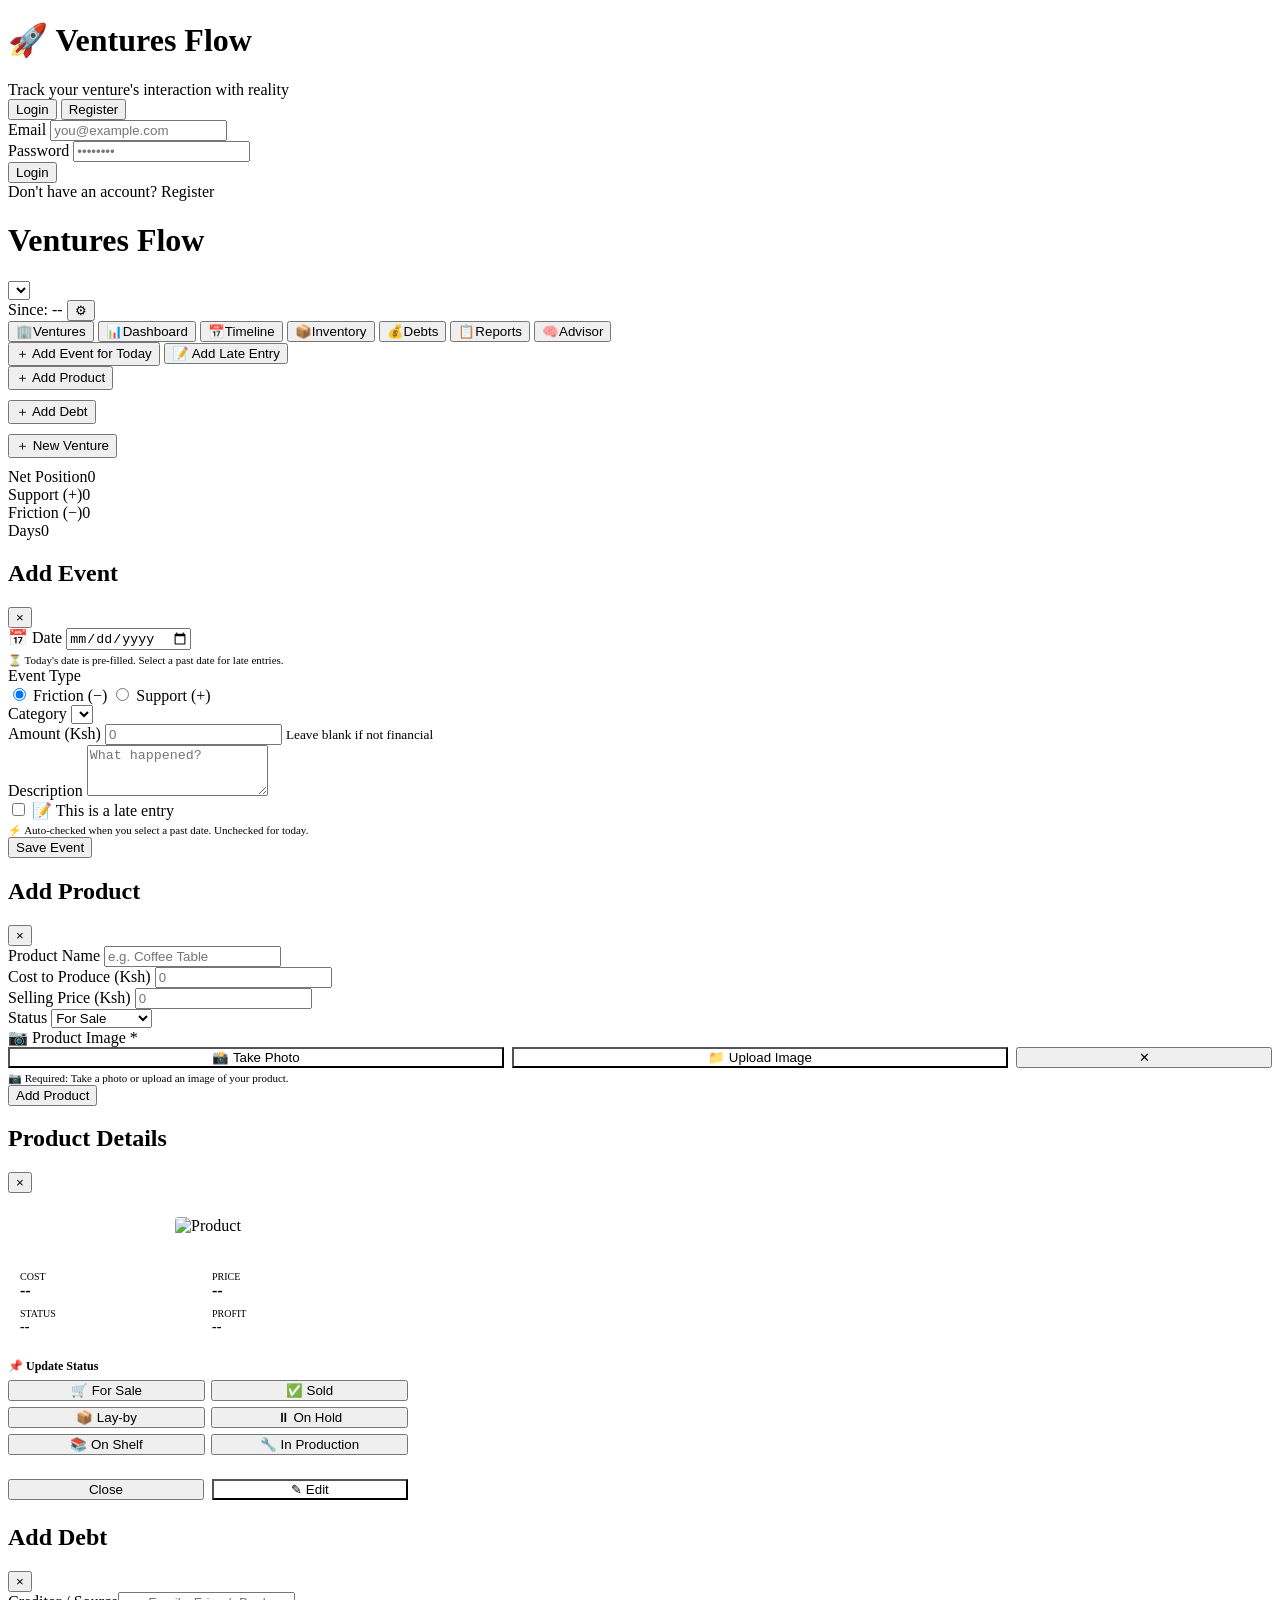
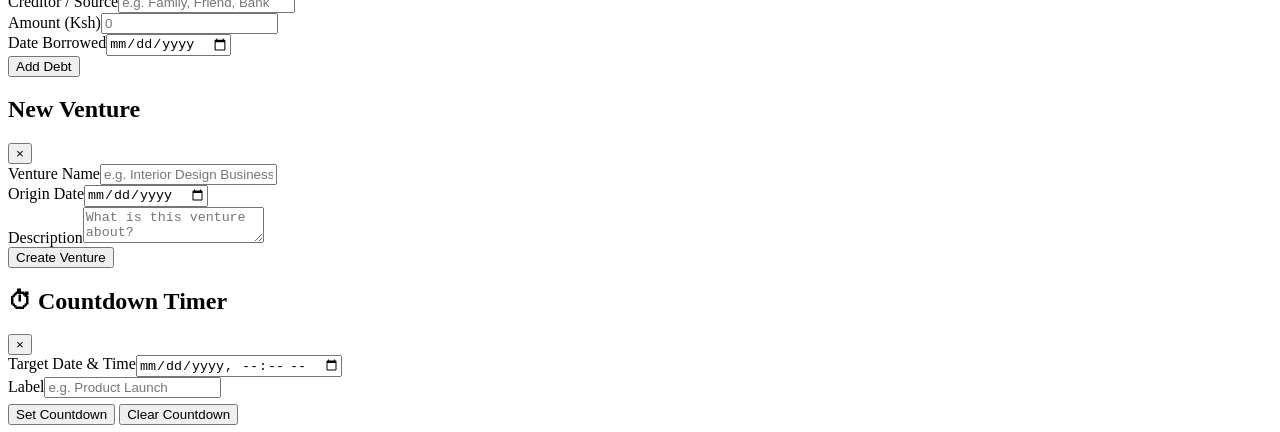
==== commit 4b28f613: "Use full URL in manifest and SW" ====
--- a/index.html
+++ b/index.html
@@ -23,6 +23,58 @@
 </head>
 <body>
 
+<!-- ===== AUTH OVERLAY ===== -->
+<div id="auth-overlay" class="auth-overlay">
+    <div class="auth-box">
+        <div class="auth-logo">
+            <h1>🚀 Ventures Flow</h1>
+            <div class="subtitle">Track your venture's interaction with reality</div>
+        </div>
+        
+        <div class="auth-tabs">
+            <button class="auth-tab active" data-tab="login" onclick="switchAuthTab('login')">Login</button>
+            <button class="auth-tab" data-tab="register" onclick="switchAuthTab('register')">Register</button>
+        </div>
+        
+        <!-- Login Form -->
+        <form id="login-form" class="auth-form" onsubmit="handleLogin(event)">
+            <div class="form-group">
+                <label for="login-email">Email</label>
+                <input type="email" id="login-email" placeholder="you@example.com" required>
+            </div>
+            <div class="form-group">
+                <label for="login-password">Password</label>
+                <input type="password" id="login-password" placeholder="••••••••" required minlength="6">
+            </div>
+            <div id="login-error" class="auth-error"></div>
+            <button type="submit" class="auth-btn" id="login-btn">Login</button>
+        </form>
+        
+        <!-- Register Form -->
+        <form id="register-form" class="auth-form" style="display:none;" onsubmit="handleRegister(event)">
+            <div class="form-group">
+                <label for="register-name">Full Name</label>
+                <input type="text" id="register-name" placeholder="John Doe" required>
+            </div>
+            <div class="form-group">
+                <label for="register-email">Email</label>
+                <input type="email" id="register-email" placeholder="you@example.com" required>
+            </div>
+            <div class="form-group">
+                <label for="register-password">Password (min 6 characters)</label>
+                <input type="password" id="register-password" placeholder="••••••••" required minlength="6">
+            </div>
+            <div id="register-error" class="auth-error"></div>
+            <button type="submit" class="auth-btn" id="register-btn">Create Account</button>
+        </form>
+        
+        <div class="auth-footer">
+            <span id="auth-toggle-text">Don't have an account?</span>
+            <span class="link" onclick="switchAuthTab('register')">Register</span>
+        </div>
+    </div>
+</div>
+
 <div id="app">
     
     <!-- ===== HEADER ===== -->
@@ -33,6 +85,10 @@
         </div>
         <div class="header-right">
             <span id="venture-date" class="venture-date">Since: --</span>
+            <div id="user-info" class="user-info" style="display:none;">
+                <span class="user-name" id="user-name-display">User</span>
+                <button class="logout-btn" onclick="handleLogout()">Logout</button>
+            </div>
             <button id="settings-btn" class="icon-btn" aria-label="Settings">⚙</button>
         </div>
     </header>
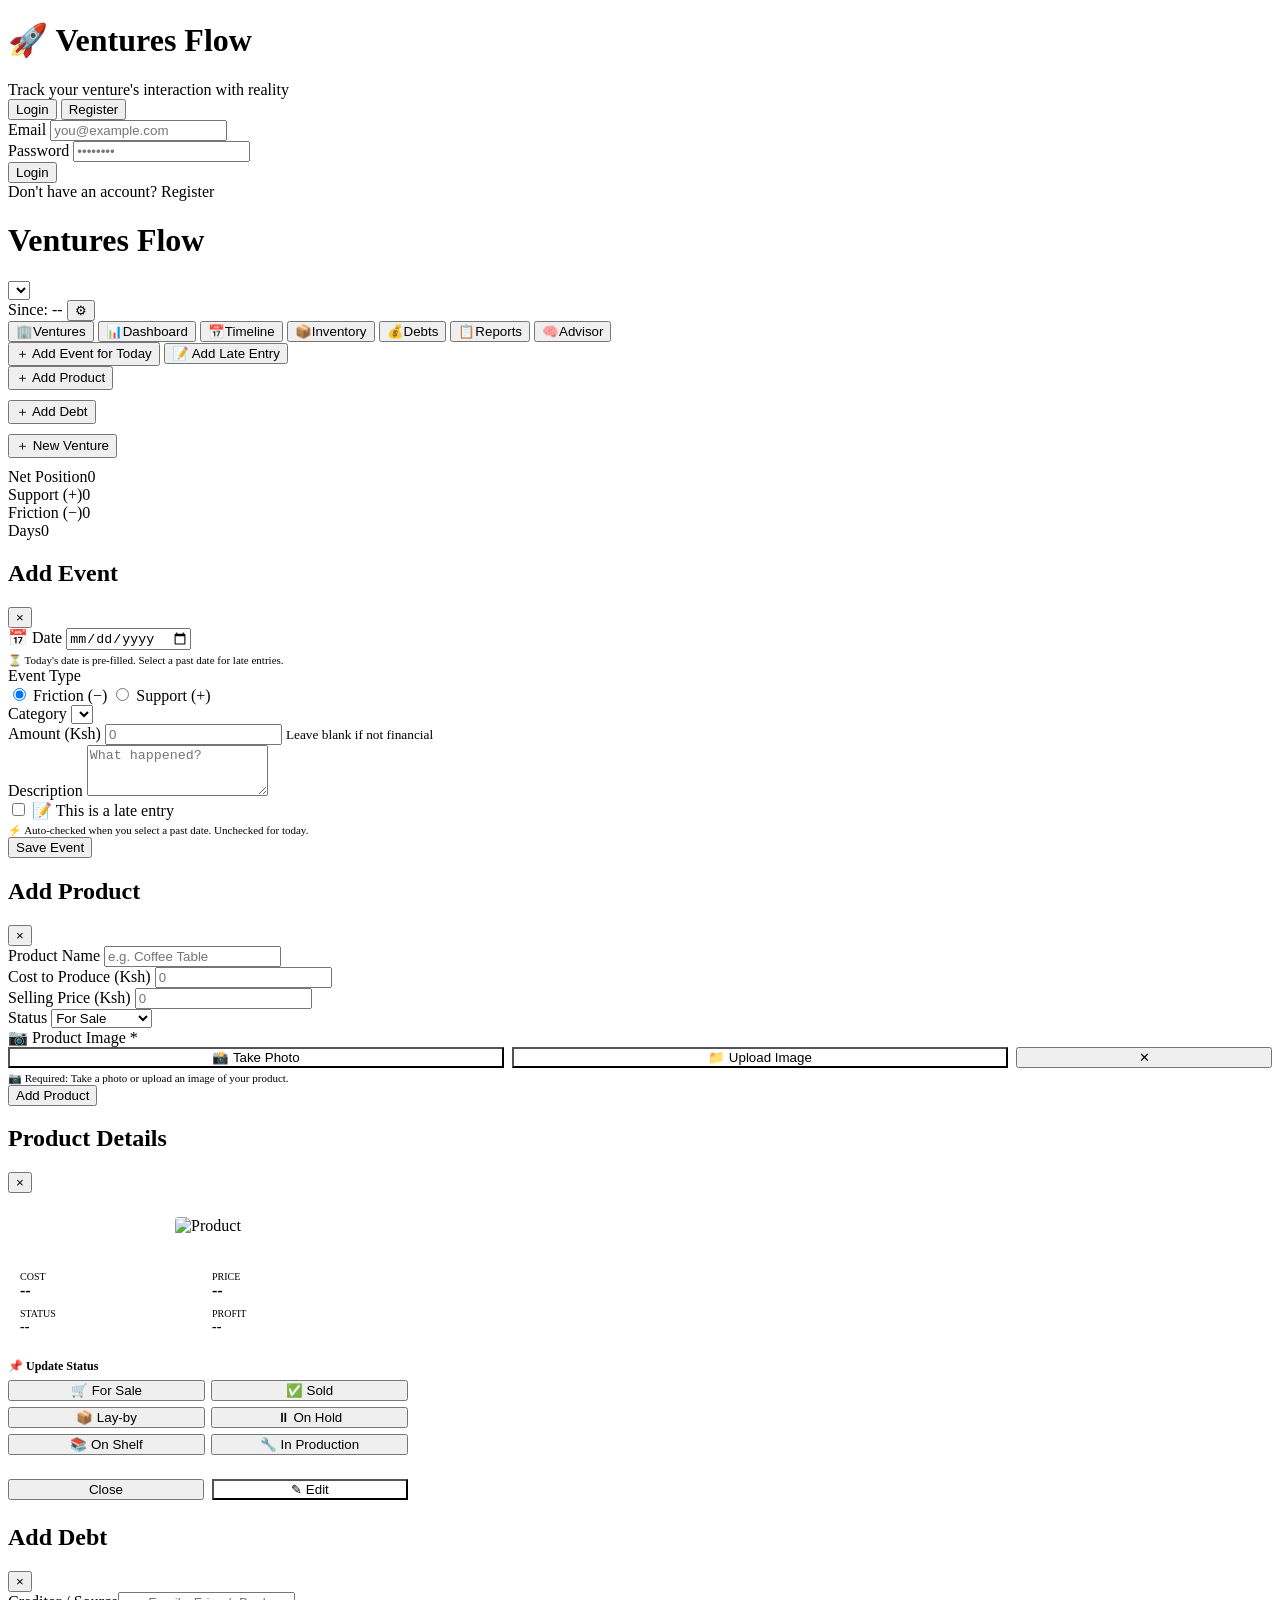
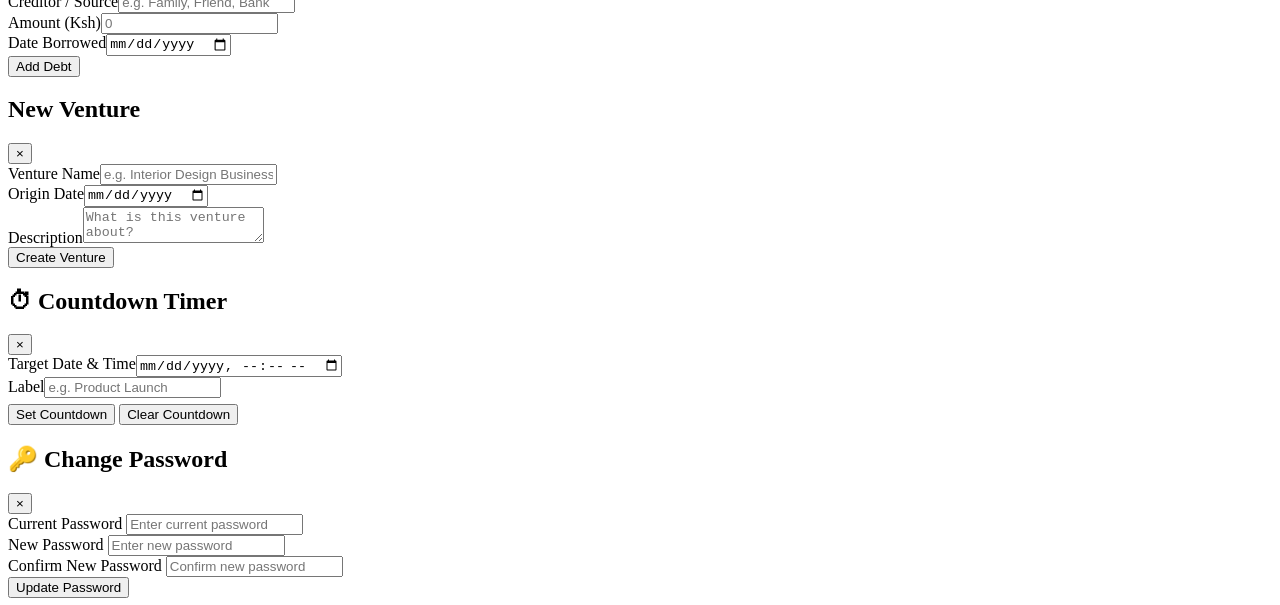
==== commit 0812656f: "Use full URL in manifest and SW" ====
--- a/index.html
+++ b/index.html
@@ -12,6 +12,7 @@
     
     <!-- Styles -->
     <link rel="stylesheet" href="css/style.css">
+    <link rel="stylesheet" href="css/auth.css">
     <link rel="stylesheet" href="css/timeline.css">
     <link rel="stylesheet" href="css/dashboard.css">
     <link rel="stylesheet" href="css/inventory.css">
@@ -86,8 +87,27 @@
         <div class="header-right">
             <span id="venture-date" class="venture-date">Since: --</span>
             <div id="user-info" class="user-info" style="display:none;">
-                <span class="user-name" id="user-name-display">User</span>
-                <button class="logout-btn" onclick="handleLogout()">Logout</button>
+                <div class="user-menu" onclick="toggleUserMenu()">
+                    <span class="user-avatar" id="user-avatar-display">JD</span>
+                    <span class="user-name" id="user-name-display">User</span>
+                    <span class="user-dropdown-arrow">▼</span>
+                </div>
+                <div class="user-dropdown" id="user-dropdown" style="display:none;">
+                    <div class="user-dropdown-header">
+                        <span class="user-dropdown-avatar" id="dropdown-avatar">JD</span>
+                        <div class="user-dropdown-info">
+                            <div class="user-dropdown-name" id="dropdown-name">User</div>
+                            <div class="user-dropdown-email" id="dropdown-email">user@example.com</div>
+                        </div>
+                    </div>
+                    <div class="user-dropdown-divider"></div>
+                    <button class="user-dropdown-item" onclick="handleChangePassword()">
+                        🔑 Change Password
+                    </button>
+                    <button class="user-dropdown-item logout" onclick="handleLogout()">
+                        🚪 Logout
+                    </button>
+                </div>
             </div>
             <button id="settings-btn" class="icon-btn" aria-label="Settings">⚙</button>
         </div>
@@ -248,10 +268,13 @@
                     <option value="for_sale">For Sale</option>
                     <option value="in_production">In Production</option>
                     <option value="sold">Sold</option>
+                    <option value="lay_by">Lay-by</option>
+                    <option value="on_hold">On Hold</option>
+                    <option value="on_shelf">On Shelf</option>
                 </select>
             </div>
             
-            <!-- NEW: Image Capture Section -->
+            <!-- Image Capture Section -->
             <div class="form-group">
                 <label for="inv-image">📷 Product Image <span style="color:var(--friction);">*</span></label>
                 <div style="display:flex;flex-direction:column;gap:8px;">
@@ -384,6 +407,33 @@
     </div>
 </div>
 
+<!-- Change Password Modal -->
+<div id="password-modal" class="modal">
+    <div class="modal-overlay"></div>
+    <div class="modal-content" style="max-width:380px;">
+        <div class="modal-header">
+            <h2>🔑 Change Password</h2>
+            <button class="modal-close" data-modal="password-modal">&times;</button>
+        </div>
+        <form id="password-form" onsubmit="handleChangePasswordSubmit(event)">
+            <div class="form-group">
+                <label for="current-password">Current Password</label>
+                <input type="password" id="current-password" placeholder="Enter current password" required minlength="6">
+            </div>
+            <div class="form-group">
+                <label for="new-password">New Password</label>
+                <input type="password" id="new-password" placeholder="Enter new password" required minlength="6">
+            </div>
+            <div class="form-group">
+                <label for="confirm-password">Confirm New Password</label>
+                <input type="password" id="confirm-password" placeholder="Confirm new password" required minlength="6">
+            </div>
+            <div id="password-error" class="auth-error"></div>
+            <button type="submit" class="submit-btn" id="password-submit-btn">Update Password</button>
+        </form>
+    </div>
+</div>
+
 <!-- Toast -->
 <div id="toast" class="toast"><span id="toast-message"></span></div>
 
@@ -398,27 +448,30 @@
 <!-- 3. Data definitions (depends on database) -->
 <script src="js/categories.js"></script>
 
-<!-- 4. CRUD operations (depend on state, database, categories) -->
+<!-- 4. AUTHENTICATION (depends on nothing, but needed before app) -->
+<script src="js/auth.js"></script>
+
+<!-- 5. CRUD operations (depend on state, database, categories) -->
 <script src="js/events.js"></script>
 <script src="js/inventory.js"></script>
 <script src="js/debts.js"></script>
 
-<!-- 5. Renderers (depend on CRUD operations and state) -->
+<!-- 6. Renderers (depend on CRUD operations and state) -->
 <script src="js/timeline.js"></script>
 <script src="js/dashboard.js"></script>
 <script src="js/reports.js"></script>
 
-<!-- 6. Specialized features (depend on state and database) -->
+<!-- 7. Specialized features (depend on state and database) -->
 <script src="js/ventures.js"></script>
 <script src="js/countdown.js"></script>
 
-<!-- 7. Export utilities (depend on state) -->
+<!-- 8. Export utilities (depend on state) -->
 <script src="js/exports.js"></script>
 
-<!-- 8. Modal placeholder -->
+<!-- 9. Modal placeholder -->
 <script src="js/modals.js"></script>
 
-<!-- 9. EMERGENT INTELLIGENCE ENGINE -->
+<!-- 10. EMERGENT INTELLIGENCE ENGINE -->
 <!-- Pattern engine: detects patterns in data -->
 <script src="js/patterns.js"></script>
 <!-- Probability engine: calculates outcome probabilities -->
@@ -432,7 +485,7 @@
 <!-- Advisor engine: synthesizes everything into advice -->
 <script src="js/advisor.js"></script>
 
-<!-- 10. MAIN APPLICATION (depends on everything above) -->
+<!-- 11. MAIN APPLICATION (depends on everything above) -->
 <script src="js/app.js"></script>
 
 </body>
--- a/css/auth.css
+++ b/css/auth.css
@@ -0,0 +1,400 @@
+/* ============================================
+   AUTHENTICATION STYLES
+   ============================================ */
+
+/* Auth Overlay - Full screen overlay that covers EVERYTHING */
+#auth-overlay {
+    position: fixed;
+    top: 0;
+    left: 0;
+    width: 100vw;
+    height: 100vh;
+    background: #1a1a2e; /* Solid background color */
+    z-index: 999999;
+    display: flex;
+    align-items: center;
+    justify-content: center;
+    padding: 20px;
+    box-sizing: border-box;
+    overflow-y: auto;
+}
+
+/* When hidden, completely remove from view */
+#auth-overlay[style*="display: none"],
+#auth-overlay[style*="display:none"] {
+    display: none !important;
+    visibility: hidden !important;
+    pointer-events: none !important;
+}
+
+/* When visible, ensure it's on top and fully blocking */
+#auth-overlay:not([style*="display: none"]):not([style*="display:none"]) {
+    display: flex !important;
+    visibility: visible !important;
+    pointer-events: all !important;
+}
+
+.auth-box {
+    width: 100%;
+    max-width: 400px;
+    background: #1e1e3a;
+    border-radius: 12px;
+    padding: 32px 24px;
+    border: 1px solid #2c3e50;
+    box-shadow: 0 8px 40px rgba(0, 0, 0, 0.6);
+    position: relative;
+    z-index: 1000000;
+    margin: auto;
+}
+
+.auth-logo {
+    text-align: center;
+    margin-bottom: 24px;
+}
+
+.auth-logo h1 {
+    font-size: 28px;
+    font-weight: 700;
+    color: #e0e0e0;
+    margin: 0;
+}
+
+.auth-logo .subtitle {
+    font-size: 13px;
+    color: #868e96;
+    margin-top: 4px;
+}
+
+.auth-tabs {
+    display: flex;
+    gap: 4px;
+    background: #1a1a2e;
+    border-radius: 8px;
+    padding: 4px;
+    margin-bottom: 20px;
+}
+
+.auth-tab {
+    flex: 1;
+    padding: 8px 12px;
+    border: none;
+    border-radius: 6px;
+    background: transparent;
+    color: #868e96;
+    font-size: 13px;
+    font-weight: 500;
+    cursor: pointer;
+    transition: all 0.3s ease;
+    font-family: inherit;
+}
+
+.auth-tab.active {
+    background: #2c3e50;
+    color: #fff;
+}
+
+.auth-tab:hover:not(.active) {
+    color: #e0e0e0;
+}
+
+.auth-form {
+    display: flex;
+    flex-direction: column;
+    gap: 14px;
+}
+
+.auth-form .form-group {
+    display: flex;
+    flex-direction: column;
+    gap: 4px;
+}
+
+.auth-form label {
+    font-size: 12px;
+    font-weight: 500;
+    color: #adb5bd;
+}
+
+.auth-form input {
+    padding: 10px 12px;
+    border-radius: 6px;
+    border: 1px solid #2c3e50;
+    background: #1a1a2e;
+    color: #e0e0e0;
+    font-size: 14px;
+    transition: border-color 0.3s;
+    font-family: inherit;
+}
+
+.auth-form input:focus {
+    outline: none;
+    border-color: #6c757d;
+}
+
+.auth-form input::placeholder {
+    color: #6c757d;
+}
+
+.auth-btn {
+    padding: 10px;
+    border: none;
+    border-radius: 6px;
+    background: #2ecc71;
+    color: #fff;
+    font-size: 14px;
+    font-weight: 600;
+    cursor: pointer;
+    transition: background 0.3s;
+    font-family: inherit;
+    margin-top: 4px;
+}
+
+.auth-btn:hover {
+    background: #27ae60;
+}
+
+.auth-btn:disabled {
+    opacity: 0.6;
+    cursor: not-allowed;
+}
+
+.auth-error {
+    color: #e74c3c;
+    font-size: 12px;
+    text-align: center;
+    min-height: 20px;
+}
+
+.auth-success {
+    color: #2ecc71;
+    font-size: 12px;
+    text-align: center;
+    min-height: 20px;
+}
+
+.auth-footer {
+    text-align: center;
+    font-size: 12px;
+    color: #868e96;
+    margin-top: 16px;
+    padding-top: 16px;
+    border-top: 1px solid #2c3e50;
+}
+
+.auth-footer .link {
+    color: #2ecc71;
+    cursor: pointer;
+    text-decoration: underline;
+}
+
+.auth-footer .link:hover {
+    color: #27ae60;
+}
+
+/* Responsive */
+@media (max-width: 480px) {
+    #auth-overlay {
+        padding: 10px;
+        align-items: center;
+    }
+    
+    .auth-box {
+        padding: 24px 16px;
+        margin: 10px;
+        max-width: 100%;
+    }
+    
+    .auth-logo h1 {
+        font-size: 24px;
+    }
+}
+
+/* ============================================
+   USER AVATAR & DROPDOWN MENU
+   ============================================ */
+
+/* User info container */
+.user-info {
+    display: flex;
+    align-items: center;
+    position: relative;
+}
+
+/* User menu clickable area */
+.user-menu {
+    display: flex;
+    align-items: center;
+    gap: 6px;
+    cursor: pointer;
+    padding: 4px 8px;
+    border-radius: 6px;
+    transition: background 0.2s;
+}
+
+.user-menu:hover {
+    background: rgba(255, 255, 255, 0.05);
+}
+
+/* User avatar */
+.user-avatar {
+    display: inline-flex;
+    align-items: center;
+    justify-content: center;
+    width: 32px;
+    height: 32px;
+    border-radius: 50%;
+    background: #2ecc71;
+    color: #fff;
+    font-size: 13px;
+    font-weight: 600;
+    text-transform: uppercase;
+    flex-shrink: 0;
+    box-shadow: 0 2px 8px rgba(46, 204, 113, 0.3);
+    transition: transform 0.2s;
+}
+
+.user-menu:hover .user-avatar {
+    transform: scale(1.05);
+}
+
+.user-name {
+    color: var(--gray-200);
+    font-weight: 500;
+    font-size: 13px;
+}
+
+.user-dropdown-arrow {
+    color: var(--gray-500);
+    font-size: 10px;
+    transition: transform 0.3s;
+}
+
+.user-dropdown-arrow.open {
+    transform: rotate(180deg);
+}
+
+/* Dropdown menu */
+.user-dropdown {
+    position: absolute;
+    top: calc(100% + 8px);
+    right: 0;
+    min-width: 220px;
+    background: var(--bg-secondary);
+    border: 1px solid var(--gray-700);
+    border-radius: 10px;
+    padding: 8px 0;
+    box-shadow: 0 8px 30px rgba(0, 0, 0, 0.4);
+    z-index: 1000;
+    animation: dropdownSlide 0.2s ease;
+}
+
+@keyframes dropdownSlide {
+    from {
+        opacity: 0;
+        transform: translateY(-10px);
+    }
+    to {
+        opacity: 1;
+        transform: translateY(0);
+    }
+}
+
+/* Dropdown header */
+.user-dropdown-header {
+    display: flex;
+    align-items: center;
+    gap: 12px;
+    padding: 8px 14px 10px 14px;
+}
+
+.user-dropdown-avatar {
+    display: inline-flex;
+    align-items: center;
+    justify-content: center;
+    width: 40px;
+    height: 40px;
+    border-radius: 50%;
+    background: #2ecc71;
+    color: #fff;
+    font-size: 16px;
+    font-weight: 600;
+    text-transform: uppercase;
+    flex-shrink: 0;
+}
+
+.user-dropdown-info {
+    flex: 1;
+    min-width: 0;
+}
+
+.user-dropdown-name {
+    color: var(--gray-200);
+    font-weight: 600;
+    font-size: 14px;
+}
+
+.user-dropdown-email {
+    color: var(--gray-500);
+    font-size: 12px;
+    word-break: break-all;
+}
+
+/* Dropdown divider */
+.user-dropdown-divider {
+    height: 1px;
+    background: var(--gray-700);
+    margin: 4px 12px;
+}
+
+/* Dropdown items */
+.user-dropdown-item {
+    display: flex;
+    align-items: center;
+    gap: 10px;
+    width: 100%;
+    padding: 8px 14px;
+    border: none;
+    background: transparent;
+    color: var(--gray-300);
+    font-size: 13px;
+    font-family: inherit;
+    cursor: pointer;
+    transition: background 0.15s;
+    text-align: left;
+}
+
+.user-dropdown-item:hover {
+    background: rgba(255, 255, 255, 0.05);
+    color: var(--gray-200);
+}
+
+.user-dropdown-item.logout {
+    color: var(--friction);
+}
+
+.user-dropdown-item.logout:hover {
+    color: var(--friction);
+    background: rgba(231, 76, 60, 0.08);
+}
+
+/* Responsive - hide name on small screens */
+@media (max-width: 480px) {
+    .user-name {
+        display: none;
+    }
+    
+    .user-dropdown-arrow {
+        display: none;
+    }
+    
+    .user-dropdown {
+        right: -10px;
+        min-width: 200px;
+    }
+    
+    .user-avatar {
+        width: 28px;
+        height: 28px;
+        font-size: 11px;
+    }
+}
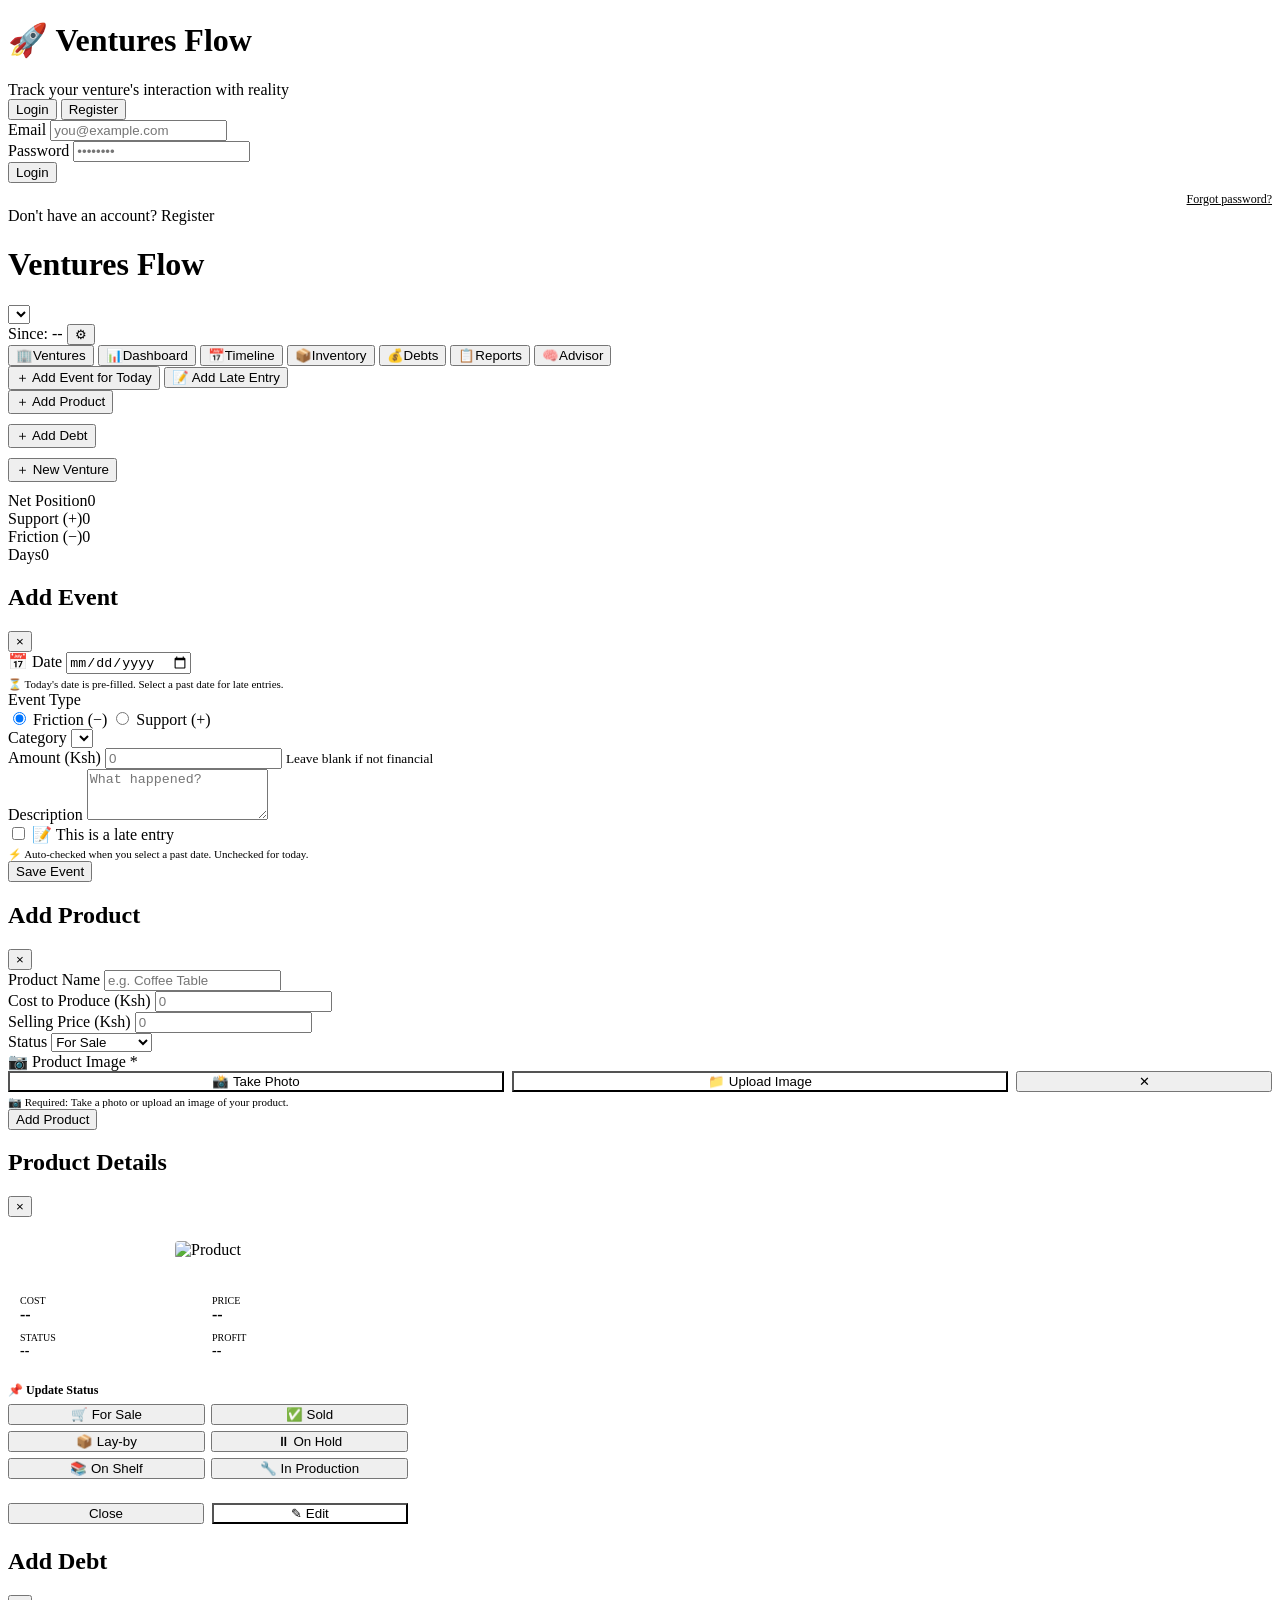
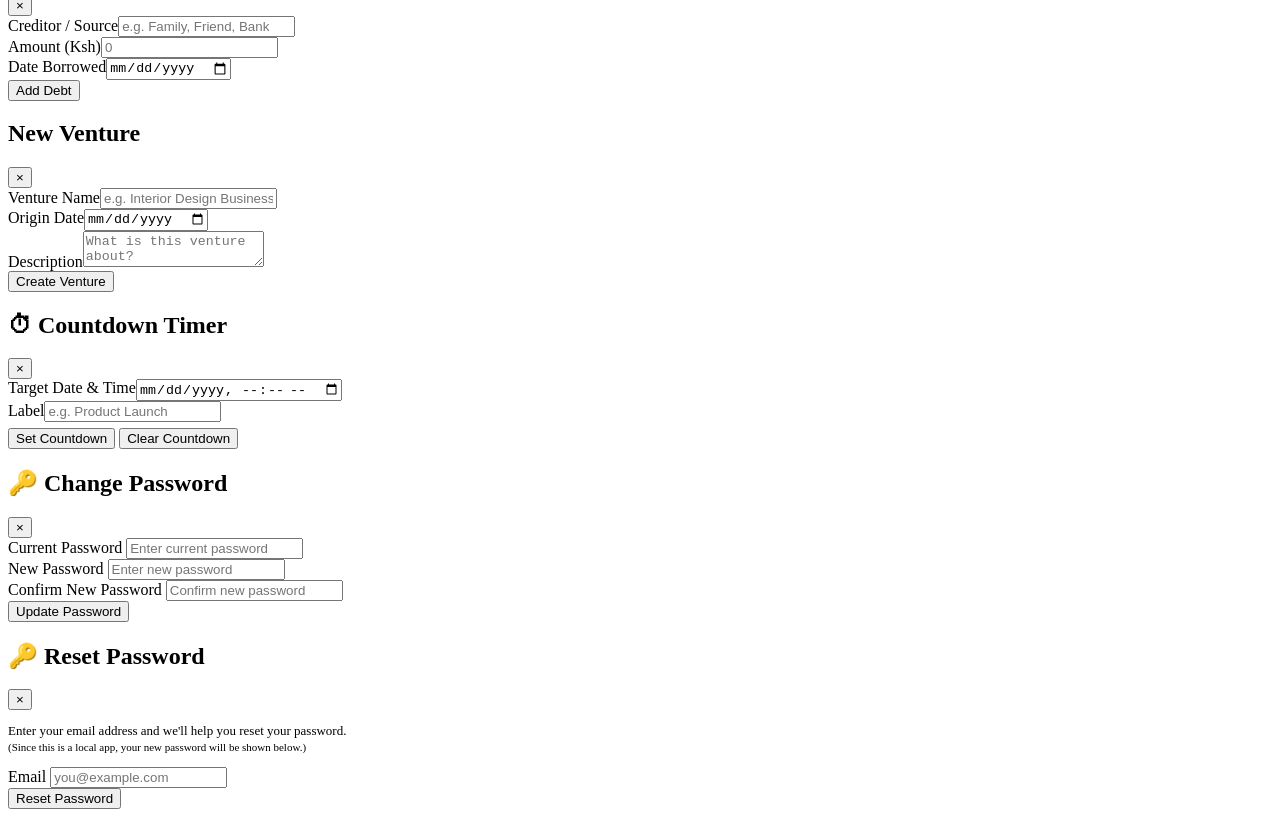
==== commit e78e9b76: "Use full URL in manifest and SW" ====
--- a/index.html
+++ b/index.html
@@ -49,6 +49,13 @@
             </div>
             <div id="login-error" class="auth-error"></div>
             <button type="submit" class="auth-btn" id="login-btn">Login</button>
+            
+            <!-- NEW: Forgot Password Link -->
+            <div style="text-align:right;margin-top:6px;">
+                <span class="link" onclick="showForgotPassword()" style="font-size:12px;color:var(--gray-500);cursor:pointer;text-decoration:underline;">
+                    Forgot password?
+                </span>
+            </div>
         </form>
         
         <!-- Register Form -->
@@ -434,6 +441,34 @@
     </div>
 </div>
 
+<!-- ============================================ -->
+<!-- NEW: FORGOT PASSWORD MODAL                   -->
+<!-- ============================================ -->
+<div id="forgot-password-modal" class="modal">
+    <div class="modal-overlay"></div>
+    <div class="modal-content" style="max-width:380px;">
+        <div class="modal-header">
+            <h2>🔑 Reset Password</h2>
+            <button class="modal-close" data-modal="forgot-password-modal">&times;</button>
+        </div>
+        <form id="forgot-password-form" onsubmit="handleForgotPassword(event)">
+            <p style="font-size:13px;color:var(--gray-400);margin-bottom:12px;">
+                Enter your email address and we'll help you reset your password.
+                <br><span style="font-size:11px;color:var(--gray-500);">
+                    (Since this is a local app, your new password will be shown below.)
+                </span>
+            </p>
+            <div class="form-group">
+                <label for="reset-email">Email</label>
+                <input type="email" id="reset-email" placeholder="you@example.com" required>
+            </div>
+            <div id="reset-error" class="auth-error"></div>
+            <div id="reset-success" class="auth-success" style="display:none;"></div>
+            <button type="submit" class="auth-btn" id="reset-btn">Reset Password</button>
+        </form>
+    </div>
+</div>
+
 <!-- Toast -->
 <div id="toast" class="toast"><span id="toast-message"></span></div>
 
--- a/css/auth.css
+++ b/css/auth.css
@@ -9,7 +9,7 @@
     left: 0;
     width: 100vw;
     height: 100vh;
-    background: #1a1a2e; /* Solid background color */
+    background: #1a1a2e;
     z-index: 999999;
     display: flex;
     align-items: center;
@@ -191,24 +191,6 @@
     color: #27ae60;
 }
 
-/* Responsive */
-@media (max-width: 480px) {
-    #auth-overlay {
-        padding: 10px;
-        align-items: center;
-    }
-    
-    .auth-box {
-        padding: 24px 16px;
-        margin: 10px;
-        max-width: 100%;
-    }
-    
-    .auth-logo h1 {
-        font-size: 24px;
-    }
-}
-
 /* ============================================
    USER AVATAR & DROPDOWN MENU
    ============================================ */
@@ -258,13 +240,13 @@
 }
 
 .user-name {
-    color: var(--gray-200);
+    color: #e0e0e0;
     font-weight: 500;
     font-size: 13px;
 }
 
 .user-dropdown-arrow {
-    color: var(--gray-500);
+    color: #868e96;
     font-size: 10px;
     transition: transform 0.3s;
 }
@@ -273,19 +255,24 @@
     transform: rotate(180deg);
 }
 
-/* Dropdown menu */
+/* Dropdown menu - FULLY OPAQUE */
 .user-dropdown {
     position: absolute;
     top: calc(100% + 8px);
     right: 0;
     min-width: 220px;
-    background: var(--bg-secondary);
-    border: 1px solid var(--gray-700);
+    background: #1e1e3a;  /* Solid dark background */
+    border: 1px solid #2c3e50;
     border-radius: 10px;
     padding: 8px 0;
-    box-shadow: 0 8px 30px rgba(0, 0, 0, 0.4);
+    box-shadow: 0 8px 30px rgba(0, 0, 0, 0.6);
     z-index: 1000;
     animation: dropdownSlide 0.2s ease;
+    /* Ensure opacity is 1 */
+    opacity: 1;
+    /* Remove any blur or transparency */
+    backdrop-filter: none;
+    -webkit-backdrop-filter: none;
 }
 
 @keyframes dropdownSlide {
@@ -305,6 +292,7 @@
     align-items: center;
     gap: 12px;
     padding: 8px 14px 10px 14px;
+    background: transparent;
 }
 
 .user-dropdown-avatar {
@@ -328,13 +316,13 @@
 }
 
 .user-dropdown-name {
-    color: var(--gray-200);
+    color: #e0e0e0;
     font-weight: 600;
     font-size: 14px;
 }
 
 .user-dropdown-email {
-    color: var(--gray-500);
+    color: #868e96;
     font-size: 12px;
     word-break: break-all;
 }
@@ -342,7 +330,7 @@
 /* Dropdown divider */
 .user-dropdown-divider {
     height: 1px;
-    background: var(--gray-700);
+    background: #2c3e50;
     margin: 4px 12px;
 }
 
@@ -355,7 +343,7 @@
     padding: 8px 14px;
     border: none;
     background: transparent;
-    color: var(--gray-300);
+    color: #adb5bd;
     font-size: 13px;
     font-family: inherit;
     cursor: pointer;
@@ -365,15 +353,15 @@
 
 .user-dropdown-item:hover {
     background: rgba(255, 255, 255, 0.05);
-    color: var(--gray-200);
+    color: #e0e0e0;
 }
 
 .user-dropdown-item.logout {
-    color: var(--friction);
+    color: #e74c3c;
 }
 
 .user-dropdown-item.logout:hover {
-    color: var(--friction);
+    color: #e74c3c;
     background: rgba(231, 76, 60, 0.08);
 }
 
--- a/css/timeline.css
+++ b/css/timeline.css
@@ -255,4 +255,108 @@
         font-size: 8px;
         padding: 1px 6px;
     }
+}
+
+/* ============================================
+   TIMELINE NAVIGATION
+   ============================================ */
+
+.timeline-nav {
+    display: flex;
+    justify-content: space-between;
+    align-items: center;
+    flex-wrap: wrap;
+    gap: 8px;
+    padding: 8px 4px 12px 4px;
+    border-bottom: 1px solid var(--gray-700);
+    margin-bottom: 10px;
+    position: sticky;
+    top: 0;
+    background: var(--bg-primary);
+    z-index: 10;
+}
+
+.timeline-nav-left,
+.timeline-nav-right {
+    display: flex;
+    align-items: center;
+    gap: 6px;
+    flex-wrap: wrap;
+}
+
+.timeline-nav-btn {
+    padding: 4px 12px;
+    border: 1px solid var(--gray-700);
+    border-radius: 6px;
+    background: var(--bg-secondary);
+    color: var(--gray-300);
+    font-size: 11px;
+    font-family: inherit;
+    cursor: pointer;
+    transition: all 0.2s;
+}
+
+.timeline-nav-btn:hover {
+    background: var(--gray-700);
+    border-color: var(--gray-500);
+    color: #fff;
+}
+
+.timeline-date-jump {
+    padding: 4px 8px;
+    border: 1px solid var(--gray-700);
+    border-radius: 6px;
+    background: var(--bg-secondary);
+    color: var(--gray-300);
+    font-size: 11px;
+    font-family: inherit;
+    cursor: pointer;
+    max-width: 140px;
+}
+
+.timeline-date-jump:focus {
+    outline: none;
+    border-color: var(--gray-500);
+}
+
+.timeline-jump-label {
+    font-size: 11px;
+    color: var(--gray-500);
+}
+
+/* Scroll container */
+#timeline-scroll-container {
+    scroll-behavior: smooth;
+}
+
+/* Highlight for jumped date */
+.day-block.jump-highlight {
+    background: rgba(46, 204, 113, 0.08);
+    border-radius: 8px;
+    transition: background 0.3s;
+}
+
+/* Responsive */
+@media (max-width: 480px) {
+    .timeline-nav {
+        flex-direction: column;
+        align-items: stretch;
+        gap: 6px;
+        padding: 6px 2px 10px 2px;
+    }
+    
+    .timeline-nav-left,
+    .timeline-nav-right {
+        justify-content: center;
+    }
+    
+    .timeline-nav-btn {
+        font-size: 10px;
+        padding: 3px 10px;
+    }
+    
+    .timeline-date-jump {
+        font-size: 10px;
+        max-width: 120px;
+    }
 }
